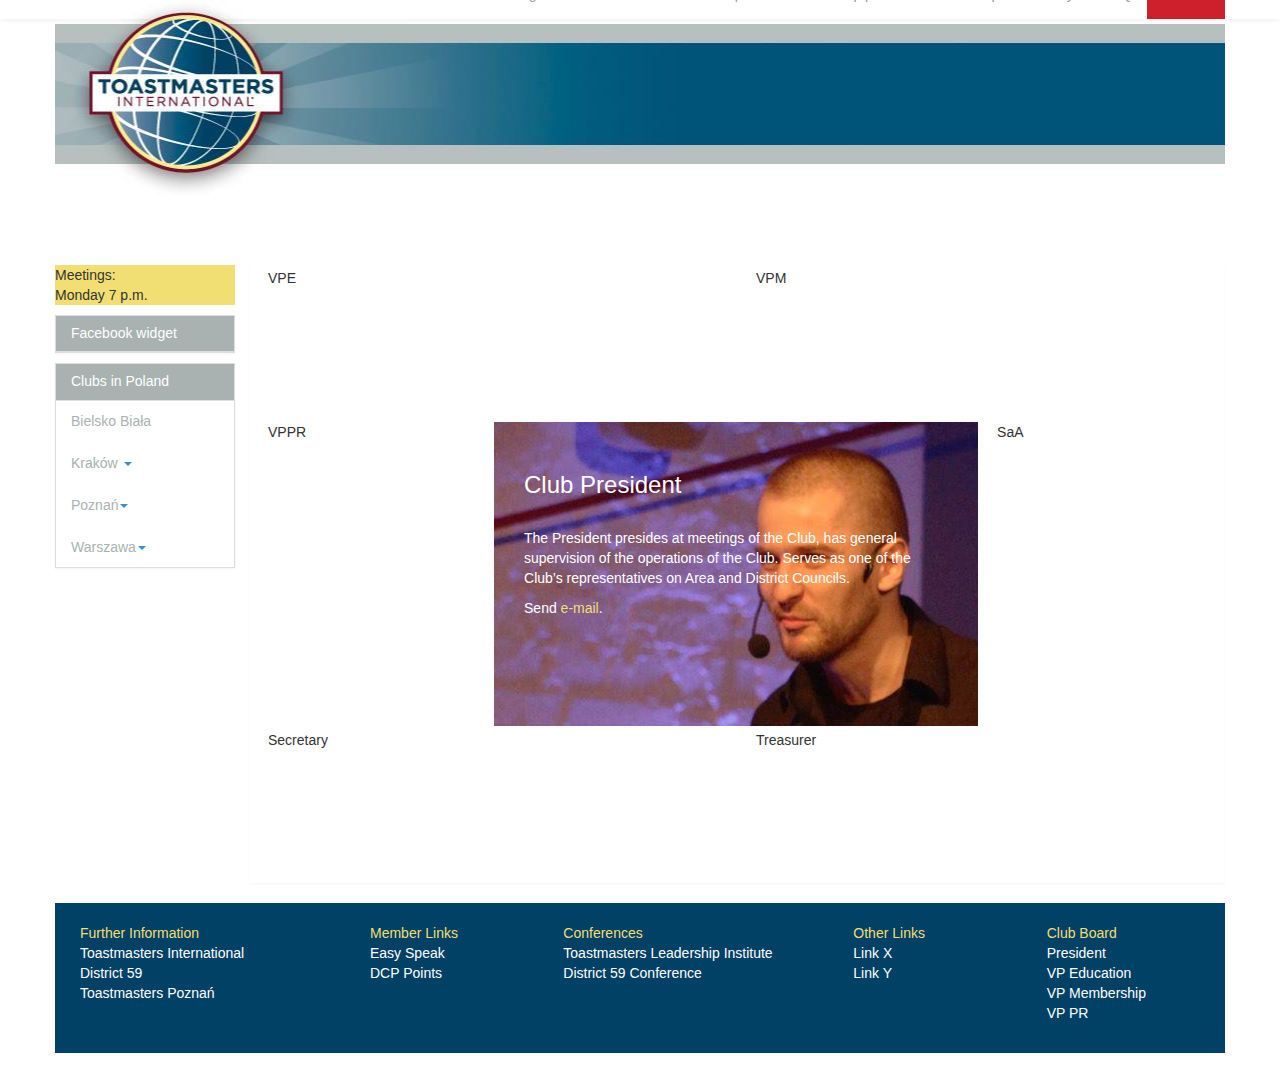
==== contact.html @ 8f53459c "initial" ====
<!DOCTYPE html>
<!--[if lt IE 7]>      <html class="no-js lt-ie9 lt-ie8 lt-ie7"> <![endif]-->
<!--[if IE 7]>         <html class="no-js lt-ie9 lt-ie8"> <![endif]-->
<!--[if IE 8]>         <html class="no-js lt-ie9"> <![endif]-->
<!--[if gt IE 8]><!--> <html class="no-js"> <!--<![endif]-->
    <head>
        <meta charset="utf-8">
        <meta http-equiv="X-UA-Compatible" content="IE=edge,chrome=1">
        <title></title>
        <meta name="description" content="">
        <meta name="viewport" content="width=device-width">
        <link rel="stylesheet" href="css/bootstrap.min.css">
        <link rel="stylesheet" href="css/bootstrap-theme.min.css">
        <link rel="stylesheet" href="css/mediaelementplayer.css" />
        <link rel="stylesheet" href="css/main.css">
  
        <script src="js/vendor/modernizr-2.6.2-respond-1.1.0.min.js"></script>
        <script src="js/header.js"></script>
    </head>

    <body>

      <div class="container header">
        <div class="outer">
          <div class="navbar navbar-inverse navbar-fixed-top">
            <div class="container">
              <div class="navbar-collapse collapse">
                <ul class="nav navbar-nav pull-right">
                  <li><a href="index.html">Home</a></li>
                  <li><a href="meetings.html">Meetings & Events</a></li>
                  <li><a href="communication.html">Communication path</a></li>
                  <li><a href="leadership.html">Leadership path</a></li>
                  <li><a href="membership.html">Membership</a></li>
                  <li><a href="#">Gallery</a></li>
                  <li><a href="faq.html">FAQ</a></li>
                  <li class="contact"><a href="contact.html">Contact</a></li>
                </ul>
              </div>
            </div>
          </div>
        </div>
      </div>



      <div class="container banner"><a href="index.html">
       </a>
      </div>
   
    <!-- Main jumbotron for a primary marketing message or call to action -->


    <div class="container main-container">
      <div class="row">
        <div class="col-md-2 sidebar">
          <div id="counter"> Meetings:</br> Monday 7 p.m. </div>
          <div class="panel panel-default">
            <div class="panel-heading">
              <h3 class="panel-title">Facebook widget</h3>
            </div>
          </div>
          <div class="panel panel-default">
            <div class="panel-heading">
              <h3 class="panel-title">Clubs in Poland</h3>
            </div>

            <ul class="nav nav-pills nav-stacked">
              <li class="dropdown"><a class="dropdown-toggle" data-toggle="dropdown" href="#">Bielsko Biała</a>
                  <ul class="dropdown-menu dropdown-menu-right pull-right">
                  <li role="presentation"><a role="menuitem" tabindex="-1" href="#">Toastmasters na Szczycie</a></li>
                </ul>
              </li>
              <li class="dropdown"><a class="dropdown-toggle" data-toggle="dropdown" href="#">Kraków <span class="caret"></span></a>
                  <ul class="dropdown-menu dropdown-menu-left">
                  <li role="presentation"><a role="menuitem" tabindex="-1" href="#">AGH Toastmasters</a></li>
                  <li role="presentation"><a role="menuitem" tabindex="-1" href="#">PKP Toastmasters</a></li>
                  <li role="presentation"><a role="menuitem" tabindex="-1" href="#">Kraków Public Speaking Club</a></li>
                </ul>
              </li>
              <li class="dropdown"><a class="dropdown-toggle" data-toggle="dropdown" href="#">Poznań<span class="caret"></span></a>
                <ul class="dropdown-menu dropdown-menu-left">
                  <li role="presentation"><a role="menuitem" tabindex="-1" href="http://toastmasters.poznan.pl">Toastmasters Poznań</a></li>
                  <li role="presentation"><a role="menuitem" tabindex="-1" href="#">Verbal Victory</a></li>
                </ul>
              </li>
              <li class="dropdown"><a class="dropdown-toggle" data-toggle="dropdown" href="#">Warszawa<span class="caret"></span></a>
                <ul class="dropdown-menu dropdown-menu-left">
                  <li role="presentation"><a role="menuitem" tabindex="-1" href="#">Toastmasters Polska SA</a></li>
                  <li role="presentation"><a role="menuitem" tabindex="-1" href="#">Speaking Elephants</a></li>
                  <li role="presentation"><a role="menuitem" tabindex="-1" href="#">Toastmasters Leaders</a></li>
                </ul>
                </ul>
              </li>

            </ul>

   
          </div>
        </div>


        <div class="col-md-10 main-content panel">
          <div class="row">
            <div class="col-md-6 element">
              <p>VPE</p>
            </div>
            <div class="col-md-6 element">
              <p>VPM</p>
            </div>
          </div>
          <div class="row">
            <div class="col-md-3 element central-div">
              <p>VPPR</p>
            </div>
            <div class="col-md-6 element red central-div" id="pres">
              <h3 class="page-title">Club President</h3>
              <p>The President presides at meetings of the Club, has general supervision of the operations of the Club. Serves as one of the Club’s representatives on Area and District Councils.</p>
              <p>Send <a href="mailto:president@toastmasters-poznan.org">e-mail</a>.</p>
            </div>
            <div class="col-md-3 element side-div central-div">
              <p>SaA</p>
            </div>
          </div>
          <div class="row">
            <div class="col-md-6 element">
              <p>Secretary</p>
            </div>
            <div class="col-md-6 element">
              <p>Treasurer</p>
            </div>
          </div>

         </div>
      </div>

      <footer>
        <div class="row">
          <div class="col-md-3">
            <ul class="no-dot">Further Information
              <li><a href="http://www.toastmasters.org">Toastmasters International</a></li>
              <li><a href="http://www.toastmasters.org">District 59</a></li>
              <li><a href="http://www.bit.ly/vveasyspeak">Toastmasters Poznań</a></li>
            </ul>
          </div>
          <div class="col-md-2">
            <ul class="no-dot">Member Links
              <li><a href="http://www.toastmasters.org">Easy Speak</a></li>
              <li><a href="http://www.toastmasters.org">DCP Points</a></li>
            </ul>
          </div>
          <div class="col-md-3">
            <ul class="no-dot">Conferences
              <li><a href="mailto:president@toastmasters-poznan.org">Toastmasters Leadership Institute</a></li>
              <li><a href="http://www.toastmasters.org">District 59 Conference</a></li>
            </ul>
          </div>
          <div class="col-md-2">
            <ul class="no-dot">Other Links
              <li><a href="mailto:president@toastmasters-poznan.org">Link X</a></li>
              <li><a href="http://www.toastmasters.org">Link Y</a></li>
            </ul>
          </div>
          <div class="col-md-2">
            <ul class="no-dot">Club Board
              <li><a href="mailto:president@toastmasters-poznan.org">President</a></li>
              <li><a href="mailto:education@toastmasters-poznan.org">VP Education</a></li>
              <li><a href="mailto:membership@toastmasters-poznan.org">VP Membership</a></li>
              <li><a href="mailto:pr@toastmasters-poznan.org">VP PR</a></li>
            </ul>
          </div>
        </div>
      </footer>
    </div> <!-- /container -->        

        <script src="http://ajax.googleapis.com/ajax/libs/jquery/1.10.1/jquery.min.js"></script>

        <script src="js/vendor/bootstrap.min.js"></script>

        <script src="js/main.js"></script>

        <script src="js/mediaelement-and-player.min.js"></script>
        
    </body>
</html>
---- css/mediaelementplayer.css ----
.mejs-container {
	position: relative;
	background: #000;
	font-family: Helvetica, Arial;
	text-align: left;
	vertical-align: top;
	text-indent: 0;
}

.me-plugin {
	position: absolute;
}

.mejs-embed, .mejs-embed body {
	width: 100%;
	height: 100%;
	margin: 0;
	padding: 0;
	background: #000;
	overflow: hidden;
}

.mejs-fullscreen {
	/* set it to not show scroll bars so 100% will work */
	overflow: hidden !important;
}

.mejs-container-fullscreen {
	position: fixed;
	left: 0;
	top: 0;
	right: 0;
	bottom: 0;
	overflow: hidden;
	z-index: 1000;
}
.mejs-container-fullscreen .mejs-mediaelement,
.mejs-container-fullscreen video {
	width: 100%;
	height: 100%;
}

.mejs-clear {
	clear: both;
}

/* Start: LAYERS */
.mejs-background {
	position: absolute;
	top: 0;
	left: 0;
}

.mejs-mediaelement {
	position: absolute;
	top: 0;
	left: 0;
	width: 100%;
	height: 100%;
}

.mejs-poster {
	position: absolute;
	top: 0;
	left: 0;
	background-size: contain ;
	background-position: 50% 50% ;
	background-repeat: no-repeat ;
}
:root .mejs-poster img {
	display: none ;
}

.mejs-poster img {
	border: 0;
	padding: 0;
	border: 0;
}

.mejs-overlay {
	position: absolute;
	top: 0;
	left: 0;
}

.mejs-overlay-play {
	cursor: pointer;
}

.mejs-overlay-button {
	position: absolute;
	top: 50%;
	left: 50%;
	width: 100px;
	height: 100px;
	margin: -50px 0 0 -50px;
	background: url(bigplay.svg) no-repeat;
}

.no-svg .mejs-overlay-button { 
	background-image: url(bigplay.png);
}

.mejs-overlay:hover .mejs-overlay-button {
	background-position: 0 -100px ;
}

.mejs-overlay-loading {
	position: absolute;
	top: 50%;
	left: 50%;
	width: 80px;
	height: 80px;
	margin: -40px 0 0 -40px;
	background: #333;
	background: url(background.png);
	background: rgba(0, 0, 0, 0.9);
	background: -webkit-gradient(linear, 0% 0%, 0% 100%, from(rgba(50,50,50,0.9)), to(rgba(0,0,0,0.9)));
	background: -webkit-linear-gradient(top, rgba(50,50,50,0.9), rgba(0,0,0,0.9));
	background: -moz-linear-gradient(top, rgba(50,50,50,0.9), rgba(0,0,0,0.9));
	background: -o-linear-gradient(top, rgba(50,50,50,0.9), rgba(0,0,0,0.9));
	background: -ms-linear-gradient(top, rgba(50,50,50,0.9), rgba(0,0,0,0.9));
	background: linear-gradient(rgba(50,50,50,0.9), rgba(0,0,0,0.9));
}

.mejs-overlay-loading span {
	display: block;
	width: 80px;
	height: 80px;
	background: transparent url(loading.gif) 50% 50% no-repeat;
}

/* End: LAYERS */

/* Start: CONTROL BAR */
.mejs-container .mejs-controls {
	position: absolute;
	list-style-type: none;
	margin: 0;
	padding: 0;
	bottom: 0;
	left: 0;
	background: url(background.png);
	background: rgba(0, 0, 0, 0.7);
	background: -webkit-gradient(linear, 0% 0%, 0% 100%, from(rgba(50,50,50,0.7)), to(rgba(0,0,0,0.7)));
	background: -webkit-linear-gradient(top, rgba(50,50,50,0.7), rgba(0,0,0,0.7)); 
	background: -moz-linear-gradient(top, rgba(50,50,50,0.7), rgba(0,0,0,0.7));
	background: -o-linear-gradient(top, rgba(50,50,50,0.7), rgba(0,0,0,0.7)); 
	background: -ms-linear-gradient(top, rgba(50,50,50,0.7), rgba(0,0,0,0.7)); 	
	background: linear-gradient(rgba(50,50,50,0.7), rgba(0,0,0,0.7)); 	
	height: 30px;
	width: 100%;
}
.mejs-container .mejs-controls  div {
	list-style-type: none;
	background-image: none;
	display: block;
	float: left;
	margin: 0;
	padding: 0;
	width: 26px;
	height: 26px;
	font-size: 11px;
	line-height: 11px;
	font-family: Helvetica, Arial;
	border: 0;
}

.mejs-controls .mejs-button button {
	cursor: pointer;
	display: block;
	font-size: 0;
	line-height: 0;
	text-decoration: none;
	margin: 7px 5px;
	padding: 0;
	position: absolute;
	height: 16px;
	width: 16px;
	border: 0;
	background: transparent url(controls.svg) no-repeat;
}

.no-svg .mejs-controls .mejs-button button { 
	background-image: url(controls.png);
}

/* :focus for accessibility */
.mejs-controls .mejs-button button:focus {
	outline: solid 1px yellow;
}

/* End: CONTROL BAR */

/* Start: Time (Current / Duration) */
.mejs-container .mejs-controls .mejs-time {
	color: #fff;
	display: block;
	height: 17px;
	width: auto;
	padding: 8px 3px 0 3px ;
	overflow: hidden;
	text-align: center;
	-moz-box-sizing: content-box;
	-webkit-box-sizing: content-box;
	box-sizing: content-box;
}

.mejs-container .mejs-controls .mejs-time span {
	color: #fff;
	font-size: 11px;
	line-height: 12px;
	display: block;
	float: left;
	margin: 1px 2px 0 0;
	width: auto;
}
/* End: Time (Current / Duration) */

/* Start: Play/Pause/Stop */
.mejs-controls .mejs-play button {
	background-position: 0 0;
}

.mejs-controls .mejs-pause button {
	background-position: 0 -16px;
}

.mejs-controls .mejs-stop button {
	background-position: -112px 0;
}
/* Start: Play/Pause/Stop */

/* Start: Progress Bar */
.mejs-controls div.mejs-time-rail {
	direction: ltr;
	width: 200px;
	padding-top: 5px;
}

.mejs-controls .mejs-time-rail span {
	display: block;
	position: absolute;
	width: 180px;
	height: 10px;
	-webkit-border-radius: 2px;
	-moz-border-radius: 2px;
	border-radius: 2px;
	cursor: pointer;
}

.mejs-controls .mejs-time-rail .mejs-time-total {
	margin: 5px;
	background: #333;
	background: rgba(50,50,50,0.8);
	background: -webkit-gradient(linear, 0% 0%, 0% 100%, from(rgba(30,30,30,0.8)), to(rgba(60,60,60,0.8)));
	background: -webkit-linear-gradient(top, rgba(30,30,30,0.8), rgba(60,60,60,0.8)); 
	background: -moz-linear-gradient(top, rgba(30,30,30,0.8), rgba(60,60,60,0.8));
	background: -o-linear-gradient(top, rgba(30,30,30,0.8), rgba(60,60,60,0.8));
	background: -ms-linear-gradient(top, rgba(30,30,30,0.8), rgba(60,60,60,0.8));
	background: linear-gradient(rgba(30,30,30,0.8), rgba(60,60,60,0.8));
}

.mejs-controls .mejs-time-rail .mejs-time-buffering {
	width: 100%;
	background-image: -o-linear-gradient(-45deg, rgba(255, 255, 255, 0.15) 25%, transparent 25%, transparent 50%, rgba(255, 255, 255, 0.15) 50%, rgba(255, 255, 255, 0.15) 75%, transparent 75%, transparent);
	background-image: -webkit-gradient(linear, 0 100%, 100% 0, color-stop(0.25, rgba(255, 255, 255, 0.15)), color-stop(0.25, transparent), color-stop(0.5, transparent), color-stop(0.5, rgba(255, 255, 255, 0.15)), color-stop(0.75, rgba(255, 255, 255, 0.15)), color-stop(0.75, transparent), to(transparent));
	background-image: -webkit-linear-gradient(-45deg, rgba(255, 255, 255, 0.15) 25%, transparent 25%, transparent 50%, rgba(255, 255, 255, 0.15) 50%, rgba(255, 255, 255, 0.15) 75%, transparent 75%, transparent);
	background-image: -moz-linear-gradient(-45deg, rgba(255, 255, 255, 0.15) 25%, transparent 25%, transparent 50%, rgba(255, 255, 255, 0.15) 50%, rgba(255, 255, 255, 0.15) 75%, transparent 75%, transparent);
	background-image: -ms-linear-gradient(-45deg, rgba(255, 255, 255, 0.15) 25%, transparent 25%, transparent 50%, rgba(255, 255, 255, 0.15) 50%, rgba(255, 255, 255, 0.15) 75%, transparent 75%, transparent);
	background-image: linear-gradient(-45deg, rgba(255, 255, 255, 0.15) 25%, transparent 25%, transparent 50%, rgba(255, 255, 255, 0.15) 50%, rgba(255, 255, 255, 0.15) 75%, transparent 75%, transparent);
	-webkit-background-size: 15px 15px;
	-moz-background-size: 15px 15px;
	-o-background-size: 15px 15px;
	background-size: 15px 15px;
	-webkit-animation: buffering-stripes 2s linear infinite;
	-moz-animation: buffering-stripes 2s linear infinite;
	-ms-animation: buffering-stripes 2s linear infinite;
	-o-animation: buffering-stripes 2s linear infinite;
	animation: buffering-stripes 2s linear infinite;
}

@-webkit-keyframes buffering-stripes { from {background-position: 0 0;} to {background-position: 30px 0;} }
@-moz-keyframes buffering-stripes { from {background-position: 0 0;} to {background-position: 30px 0;} }
@-ms-keyframes buffering-stripes { from {background-position: 0 0;} to {background-position: 30px 0;} }
@-o-keyframes buffering-stripes { from {background-position: 0 0;} to {background-position: 30px 0;} }
@keyframes buffering-stripes { from {background-position: 0 0;} to {background-position: 30px 0;} }

.mejs-controls .mejs-time-rail .mejs-time-loaded {
	background: #3caac8;
	background: rgba(60,170,200,0.8);
	background: -webkit-gradient(linear, 0% 0%, 0% 100%, from(rgba(44,124,145,0.8)), to(rgba(78,183,212,0.8))); 
	background: -webkit-linear-gradient(top, rgba(44,124,145,0.8), rgba(78,183,212,0.8));
	background: -moz-linear-gradient(top, rgba(44,124,145,0.8), rgba(78,183,212,0.8));
	background: -o-linear-gradient(top, rgba(44,124,145,0.8), rgba(78,183,212,0.8));
	background: -ms-linear-gradient(top, rgba(44,124,145,0.8), rgba(78,183,212,0.8));
	background: linear-gradient(rgba(44,124,145,0.8), rgba(78,183,212,0.8));
	width: 0;
}

.mejs-controls .mejs-time-rail .mejs-time-current {
	background: #fff;
	background: rgba(255,255,255,0.8);
	background: -webkit-gradient(linear, 0% 0%, 0% 100%, from(rgba(255,255,255,0.9)), to(rgba(200,200,200,0.8)));
	background: -webkit-linear-gradient(top, rgba(255,255,255,0.9), rgba(200,200,200,0.8));
	background: -moz-linear-gradient(top, rgba(255,255,255,0.9), rgba(200,200,200,0.8)); 
	background: -o-linear-gradient(top, rgba(255,255,255,0.9), rgba(200,200,200,0.8));
	background: -ms-linear-gradient(top, rgba(255,255,255,0.9), rgba(200,200,200,0.8));
	background: linear-gradient(rgba(255,255,255,0.9), rgba(200,200,200,0.8));
	width: 0;
}

.mejs-controls .mejs-time-rail .mejs-time-handle {
	display: none;
	position: absolute;
	margin: 0;
	width: 10px;
	background: #fff;
	-webkit-border-radius: 5px;
	-moz-border-radius: 5px;
	border-radius: 5px;
	cursor: pointer;
	border: solid 2px #333;
	top: -2px;
	text-align: center;
}

.mejs-controls .mejs-time-rail .mejs-time-float {
	position: absolute;
	display: none;
	background: #eee;
	width: 36px;
	height: 17px;
	border: solid 1px #333;
	top: -26px;
	margin-left: -18px;
	text-align: center;
	color: #111;
}

.mejs-controls .mejs-time-rail .mejs-time-float-current {
	margin: 2px;
	width: 30px;
	display: block;
	text-align: center;
	left: 0;
}

.mejs-controls .mejs-time-rail .mejs-time-float-corner {
	position: absolute;
	display: block;
	width: 0;
	height: 0;
	line-height: 0;
	border: solid 5px #eee;
	border-color: #eee transparent transparent transparent;
	-webkit-border-radius: 0;
	-moz-border-radius: 0;
	border-radius: 0;
	top: 15px;
	left: 13px;
}

.mejs-long-video .mejs-controls .mejs-time-rail .mejs-time-float {
	width: 48px;
}

.mejs-long-video .mejs-controls .mejs-time-rail .mejs-time-float-current {
	width: 44px;
}

.mejs-long-video .mejs-controls .mejs-time-rail .mejs-time-float-corner {
	left: 18px;
}

/*
.mejs-controls .mejs-time-rail:hover .mejs-time-handle {
	visibility:visible;
}
*/
/* End: Progress Bar */

/* Start: Fullscreen */
.mejs-controls .mejs-fullscreen-button button {
	background-position: -32px 0;
}

.mejs-controls .mejs-unfullscreen button {
	background-position: -32px -16px;
}
/* End: Fullscreen */


/* Start: Mute/Volume */
.mejs-controls .mejs-volume-button {
}

.mejs-controls .mejs-mute button {
	background-position: -16px -16px;
}

.mejs-controls .mejs-unmute button {
	background-position: -16px 0;
}

.mejs-controls .mejs-volume-button {
	position: relative;
}

.mejs-controls .mejs-volume-button .mejs-volume-slider {
	display: none;
	height: 115px;
	width: 25px;
	background: url(background.png);
	background: rgba(50, 50, 50, 0.7);
	-webkit-border-radius: 0;
	-moz-border-radius: 0;
	border-radius: 0;
	top: -115px;
	left: 0;
	z-index: 1;
	position: absolute;
	margin: 0;
}

.mejs-controls .mejs-volume-button:hover {
	-webkit-border-radius: 0 0 4px 4px;
	-moz-border-radius: 0 0 4px 4px;
	border-radius: 0 0 4px 4px;
}

/*
.mejs-controls .mejs-volume-button:hover .mejs-volume-slider {
	display: block;
}
*/

.mejs-controls .mejs-volume-button .mejs-volume-slider .mejs-volume-total {
	position: absolute;
	left: 11px;
	top: 8px;
	width: 2px;
	height: 100px;
	background: #ddd;
	background: rgba(255, 255, 255, 0.5);
	margin: 0;
}

.mejs-controls .mejs-volume-button .mejs-volume-slider .mejs-volume-current {
	position: absolute;
	left: 11px;
	top: 8px;
	width: 2px;
	height: 100px;
	background: #ddd;
	background: rgba(255, 255, 255, 0.9);
	margin: 0;
}

.mejs-controls .mejs-volume-button .mejs-volume-slider .mejs-volume-handle {
	position: absolute;
	left: 4px;
	top: -3px;
	width: 16px;
	height: 6px;
	background: #ddd;
	background: rgba(255, 255, 255, 0.9);
	cursor: N-resize;
	-webkit-border-radius: 1px;
	-moz-border-radius: 1px;
	border-radius: 1px;
	margin: 0;
}

/* horizontal version */
.mejs-controls div.mejs-horizontal-volume-slider {
	height: 26px;
	width: 60px;
	position: relative;
}

.mejs-controls .mejs-horizontal-volume-slider .mejs-horizontal-volume-total {
	position: absolute;
	left: 0;
	top: 11px;
	width: 50px;
	height: 8px;
	margin: 0;
	padding: 0;
	font-size: 1px;
	-webkit-border-radius: 2px;
	-moz-border-radius: 2px;
	border-radius: 2px;	
	background: #333;
	background: rgba(50,50,50,0.8);
	background: -webkit-gradient(linear, 0% 0%, 0% 100%, from(rgba(30,30,30,0.8)), to(rgba(60,60,60,0.8)));
	background: -webkit-linear-gradient(top, rgba(30,30,30,0.8), rgba(60,60,60,0.8)); 
	background: -moz-linear-gradient(top, rgba(30,30,30,0.8), rgba(60,60,60,0.8));
	background: -o-linear-gradient(top, rgba(30,30,30,0.8), rgba(60,60,60,0.8));
	background: -ms-linear-gradient(top, rgba(30,30,30,0.8), rgba(60,60,60,0.8));
	background: linear-gradient(rgba(30,30,30,0.8), rgba(60,60,60,0.8));
}

.mejs-controls .mejs-horizontal-volume-slider .mejs-horizontal-volume-current {
	position: absolute;
	left: 0;
	top: 11px;
	width: 50px;
	height: 8px;
	margin: 0;
	padding: 0;
	font-size: 1px;
	-webkit-border-radius: 2px;
	-moz-border-radius: 2px;
	border-radius: 2px;
	background: #fff;
	background: rgba(255,255,255,0.8);
	background: -webkit-gradient(linear, 0% 0%, 0% 100%, from(rgba(255,255,255,0.9)), to(rgba(200,200,200,0.8)));
	background: -webkit-linear-gradient(top, rgba(255,255,255,0.9), rgba(200,200,200,0.8));
	background: -moz-linear-gradient(top, rgba(255,255,255,0.9), rgba(200,200,200,0.8)); 
	background: -o-linear-gradient(top, rgba(255,255,255,0.9), rgba(200,200,200,0.8));
	background: -ms-linear-gradient(top, rgba(255,255,255,0.9), rgba(200,200,200,0.8));
	background: linear-gradient(rgba(255,255,255,0.9), rgba(200,200,200,0.8));
}

.mejs-controls .mejs-horizontal-volume-slider .mejs-horizontal-volume-handle {
	display: none;
}

/* End: Mute/Volume */

/* Start: Track (Captions and Chapters) */
.mejs-controls .mejs-captions-button {
	position: relative;
}

.mejs-controls .mejs-captions-button button {
	background-position: -48px 0;
}
.mejs-controls .mejs-captions-button .mejs-captions-selector {
	visibility: hidden;
	position: absolute;
	bottom: 26px;
	right: -10px;
	width: 130px;
	height: 100px;
	background: url(background.png);
	background: rgba(50,50,50,0.7);
	border: solid 1px transparent;
	padding: 10px;
	overflow: hidden;
	-webkit-border-radius: 0;
	-moz-border-radius: 0;
	border-radius: 0;
}

/*
.mejs-controls .mejs-captions-button:hover  .mejs-captions-selector {
	visibility: visible;
}
*/

.mejs-controls .mejs-captions-button .mejs-captions-selector ul {
	margin: 0;
	padding: 0;
	display: block;
	list-style-type: none !important;
	overflow: hidden;
}

.mejs-controls .mejs-captions-button .mejs-captions-selector ul li {
	margin: 0 0 6px 0;
	padding: 0;
	list-style-type: none !important;
	display: block;
	color: #fff;
	overflow: hidden;
}

.mejs-controls .mejs-captions-button .mejs-captions-selector ul li input {
	clear: both;
	float: left;
	margin: 3px 3px 0 5px;
}

.mejs-controls .mejs-captions-button .mejs-captions-selector ul li label {
	width: 100px;
	float: left;
	padding: 4px 0 0 0;
	line-height: 15px;
	font-family: helvetica, arial;
	font-size: 10px;
}

.mejs-controls .mejs-captions-button .mejs-captions-translations {
	font-size: 10px;
	margin: 0 0 5px 0;
}

.mejs-chapters {
	position: absolute;
	top: 0;
	left: 0;
	-xborder-right: solid 1px #fff;
	width: 10000px;
	z-index: 1;
}

.mejs-chapters .mejs-chapter {
	position: absolute;
	float: left;
	background: #222;
	background: rgba(0, 0, 0, 0.7);
	background: -webkit-gradient(linear, 0% 0%, 0% 100%, from(rgba(50,50,50,0.7)), to(rgba(0,0,0,0.7)));
	background: -webkit-linear-gradient(top, rgba(50,50,50,0.7), rgba(0,0,0,0.7));
	background: -moz-linear-gradient(top, rgba(50,50,50,0.7), rgba(0,0,0,0.7));
	background: -o-linear-gradient(top, rgba(50,50,50,0.7), rgba(0,0,0,0.7));
	background: -ms-linear-gradient(top, rgba(50,50,50,0.7), rgba(0,0,0,0.7));
	background: linear-gradient(rgba(50,50,50,0.7), rgba(0,0,0,0.7)); 
	filter: progid:DXImageTransform.Microsoft.Gradient(GradientType=0, startColorstr=#323232,endColorstr=#000000);		
	overflow: hidden;
	border: 0;
}

.mejs-chapters .mejs-chapter .mejs-chapter-block {
	font-size: 11px;
	color: #fff;
	padding: 5px;
	display: block;
	border-right: solid 1px #333;
	border-bottom: solid 1px #333;
	cursor: pointer;
}

.mejs-chapters .mejs-chapter .mejs-chapter-block-last {
	border-right: none;
}

.mejs-chapters .mejs-chapter .mejs-chapter-block:hover {
	background: #666;
	background: rgba(102,102,102, 0.7);
	background: -webkit-gradient(linear, 0% 0%, 0% 100%, from(rgba(102,102,102,0.7)), to(rgba(50,50,50,0.6)));
	background: -webkit-linear-gradient(top, rgba(102,102,102,0.7), rgba(50,50,50,0.6));
	background: -moz-linear-gradient(top, rgba(102,102,102,0.7), rgba(50,50,50,0.6));
	background: -o-linear-gradient(top, rgba(102,102,102,0.7), rgba(50,50,50,0.6));
	background: -ms-linear-gradient(top, rgba(102,102,102,0.7), rgba(50,50,50,0.6));
	background: linear-gradient(rgba(102,102,102,0.7), rgba(50,50,50,0.6));
	filter: progid:DXImageTransform.Microsoft.Gradient(GradientType=0, startColorstr=#666666,endColorstr=#323232);		
}

.mejs-chapters .mejs-chapter .mejs-chapter-block .ch-title {
	font-size: 12px;
	font-weight: bold;
	display: block;
	white-space: nowrap;
	text-overflow: ellipsis;
	margin: 0 0 3px 0;
	line-height: 12px;
}

.mejs-chapters .mejs-chapter .mejs-chapter-block .ch-timespan {
	font-size: 12px;
	line-height: 12px;
	margin: 3px 0 4px 0;
	display: block;
	white-space: nowrap;
	text-overflow: ellipsis;
}

.mejs-captions-layer {
	position: absolute;
	bottom: 0;
	left: 0;
	text-align:center;
	line-height: 22px;
	font-size: 12px;
	color: #fff;
}

.mejs-captions-layer  a {
	color: #fff;
	text-decoration: underline;
}

.mejs-captions-layer[lang=ar] {
	font-size: 20px;
	font-weight: normal;
}

.mejs-captions-position {
	position: absolute;
	width: 100%;
	bottom: 15px;
	left: 0;
}

.mejs-captions-position-hover {
	bottom: 45px;
}

.mejs-captions-text {
	padding: 3px 5px;
	background: url(background.png);
	background: rgba(20, 20, 20, 0.8);

}
/* End: Track (Captions and Chapters) */

/* Start: Error */
.me-cannotplay {
}

.me-cannotplay a {
	color: #fff;
	font-weight: bold;
}

.me-cannotplay span {
	padding: 15px;
	display: block;
}
/* End: Error */


/* Start: Loop */
.mejs-controls .mejs-loop-off button {
	background-position: -64px -16px;
}

.mejs-controls .mejs-loop-on button {
	background-position: -64px 0;
}

/* End: Loop */

/* Start: backlight */
.mejs-controls .mejs-backlight-off button {
	background-position: -80px -16px;
}

.mejs-controls .mejs-backlight-on button {
	background-position: -80px 0;
}
/* End: backlight */

/* Start: Picture Controls */
.mejs-controls .mejs-picturecontrols-button {
	background-position: -96px 0;
}
/* End: Picture Controls */


/* context menu */
.mejs-contextmenu {
	position: absolute;
	width: 150px;
	padding: 10px;
	border-radius: 4px;
	top: 0;
	left: 0;
	background: #fff;
	border: solid 1px #999;
	z-index: 1001; /* make sure it shows on fullscreen */
}
.mejs-contextmenu .mejs-contextmenu-separator {
	height: 1px;
	font-size: 0;
	margin: 5px 6px;
	background: #333;	
}

.mejs-contextmenu .mejs-contextmenu-item {
	font-family: Helvetica, Arial;
	font-size: 12px;
	padding: 4px 6px;
	cursor: pointer;
	color: #333;	
}
.mejs-contextmenu .mejs-contextmenu-item:hover {
	background: #2C7C91;
	color: #fff;
}

/* Start: Source Chooser */
.mejs-controls .mejs-sourcechooser-button {
	position: relative;
}

.mejs-controls .mejs-sourcechooser-button button {
	background-position: -128px 0;
}

.mejs-controls .mejs-sourcechooser-button .mejs-sourcechooser-selector {
	visibility: hidden;
	position: absolute;
	bottom: 26px;
	right: -10px;
	width: 130px;
	height: 100px;
	background: url(background.png);
	background: rgba(50,50,50,0.7);
	border: solid 1px transparent;
	padding: 10px;
	overflow: hidden;
	-webkit-border-radius: 0;
	-moz-border-radius: 0;
	border-radius: 0;
}

.mejs-controls .mejs-sourcechooser-button .mejs-sourcechooser-selector ul {
	margin: 0;
	padding: 0;
	display: block;
	list-style-type: none !important;
	overflow: hidden;
}

.mejs-controls .mejs-sourcechooser-button .mejs-sourcechooser-selector ul li {
	margin: 0 0 6px 0;
	padding: 0;
	list-style-type: none !important;
	display: block;
	color: #fff;
	overflow: hidden;
}

.mejs-controls .mejs-sourcechooser-button .mejs-sourcechooser-selector ul li input {
	clear: both;
	float: left;
	margin: 3px 3px 0 5px;
}

.mejs-controls .mejs-sourcechooser-button .mejs-sourcechooser-selector ul li label {
	width: 100px;
	float: left;
	padding: 4px 0 0 0;
	line-height: 15px;
	font-family: helvetica, arial;
	font-size: 10px;
}
/* End: Source Chooser */

/* Start: Postroll */
.mejs-postroll-layer {
	position: absolute;
	bottom: 0;
	left: 0;
	width: 100%;
	height: 100%;
	background: url(background.png);
	background: rgba(50,50,50,0.7);
	z-index: 1000;
	overflow: hidden;
}
.mejs-postroll-layer-content {
	width: 100%;
	height: 100%;
}
.mejs-postroll-close {
	position: absolute;
	right: 0;
	top: 0;
	background: url(background.png);
	background: rgba(50,50,50,0.7);
	color: #fff;
	padding: 4px;
	z-index: 100;
	cursor: pointer;
}
/* End: Postroll */
---- css/main.css ----
/* ==========================================================================
   Author's custom styles
   ========================================================================== */

.navbar-inverse{
    background:none;
    border:none;
    color:#000;
}

.nav li:hover, .nav li.active:hover{
    background-color:#004165;
}


.navbar-inverse .navbar-nav > .active > a, .navbar-inverse .navbar-nav > .active > a:hover  {
    background-color: #004165;
}


.navbar-inverse .navbar-nav >li >a{
    text-shadow:none;
    background-color:#fff;
}


.navbar{
/*    top:164px;*/
margin-top:-31px;

}

.container .navbar-collapse{
    padding-left:0;
    padding-right:0;
}

.red, .element.red{
    background-color:#CD202C;
    color:#fff;
/*    box-size:padding-box;*/
    padding:30px;
}

.banner{
    background-image: url('../img/banner2.png');
    background-position-x: -495px;
    height:195px;
    top:0;
}

#counter{
    background-color:#f2df74;
    margin-bottom:10px;
}

body{
    padding-top:0px;
    margin-bottom: 30px;
}

.main-container{
    margin-top:70px;
}

.main-content{
    padding-right:0;
/*    background-image: url('../img/rays2.png');
*/
}

#one{
    background-image: url('../img/rays2.png');
    background-position: 8% top;
}

#two{
    background-image: url('../img/rays2.png');
    background-position: 69% top;
}

#three{
    background-image: url('../img/rays2.png');
    background-position: 98% 3%;
}

#four{
    background-image: url('../img/rays2.png');
    background-position: 8% 33%;
}

#five{
    background-image: url('../img/rays2.png');
    background-position: 98% 164%;
}

#six{
    background-image: url('../img/rays2.png');
    background-position: 98% 196%;
}

#seven{
    background-image: url('../img/rays2.png');
    background-position: 5% -65%;
}

#eight{
    background-image: url('../img/rays2.png');
    background-position: 7% 224%;
}

#nine{
    background-image: url('../img/rays2.png');
    background-position: 36% 228%;
}

#ten{
    background-image: url('../img/rays2.png');
    background-position: 98% 96%;
}

.panel{
    border-radius:0;
    margin-bottom:10px;
}

.panel-title {
    margin-top: 0;
    margin-bottom: 0;
    font-size: 14px;
    color:#fff;
}

.panel-title>a:hover{
    color:#fff;
}

.panel-default > .panel-heading {
    background-image: none;
    background-repeat: repeat-x;
    background-color:#A9B2B1;
}

.panel-heading {
    border-bottom: 1px solid rgba(0, 0, 0, 0);
    border-top-left-radius: 0;
    border-top-right-radius: 0;
    position:relative;
}

.panel-group .panel {
    margin-bottom: 0;
    overflow: hidden;
    border-radius: 0; 
}

.meeting{
    -webkit-box-shadow: 0 1px 2px rgba(0,0,0,0.05);
    box-shadow: 0 1px 2px rgba(0,0,0,0.05);
    border: 1px solid transparent;
    border-color: #ddd;
}

.fb-widget{
    height:200px;
}

footer{
    background-color: #004165;
    color:#f2df74;
    padding:20px 20px;
    margin: 10px -15px 0 -15px
}

footer a, footer a:hover{
    color:#fff;
}

.no-dot{
    list-style-type: none;
    margin-left: -35px;
}

.sidebar{
    padding-left: 0;
} 

.dropdown-menu>li>a{
    color:#a9b2b1;
}                                                             

.dropdown-menu>li>a:hover{
    background-color:#ffe;
    background-image:none;
    color:#000;

  
}

.dropdown-menu{
    border-radius:0;
}

.dropdown-menu li{
      display:block;
}

.active:hover{
    background-color:#CD202C;
}

.nav-pills>li>a{
    border-radius: 0;
    color:#a9b2b1;
}

.nav-pills>li>a:hover{
    background-color: #ffe;
}

a{
    color: #f2df74;
}

a:hover{
    color: #f2df74;
    text-decoration: underline;
}

.page-title{
    padding-bottom:20px;
}

.element{
    height:150px;
    box-sizing:border-box;
    /*background-color: #A9B2B1;*/
    /*background-image: url('../img/rays2.png');*/
}

/*.element:hover{
    background-image: url('../img/white_20.png')
}*/




.navbar-inverse .navbar-nav .contact >a {
    background-color:#CD202C;
    color:#fff !important;
}

.navbar .container{
    padding-right:0;
}


.central-div{
    height:304px;
}

.side-div{
    display:block;
}

.div-wrapper{
    padding-left: 0;
    padding-right:0;
}


.modal-content{
    border-radius: 0;
    width:inherit;
}

.element.col-md-3{
    width:24%;
    margin:0.2%;
}

.element.col-md-6{
    width:49%;
    margin:0.2%;
}

.element.col-md-9{
    width: 73%;
    margin:0.2%;
}

.semi-hidden{
    opacity:0.2;
}

.move-top{
    top:0;
    position:fixed;
}

.margin-top-100{
    margin-top: 100px;
}

.margin-top-minus-195{
    top:-215px;
}

.margin-top-30{
    margin-top:-30px;
}

.element.margin-top-minus-152{
    margin-top:-152px;
}

#map{
    width:74%;
}

.modal-title{
    color:#000;
}
/*============================
FB widget styles
==============================*/
.fb{
    height:363px;
}

#pres{
    background-image:url('../img/michał_g.jpg');
    background-position: 36% 33%;
}
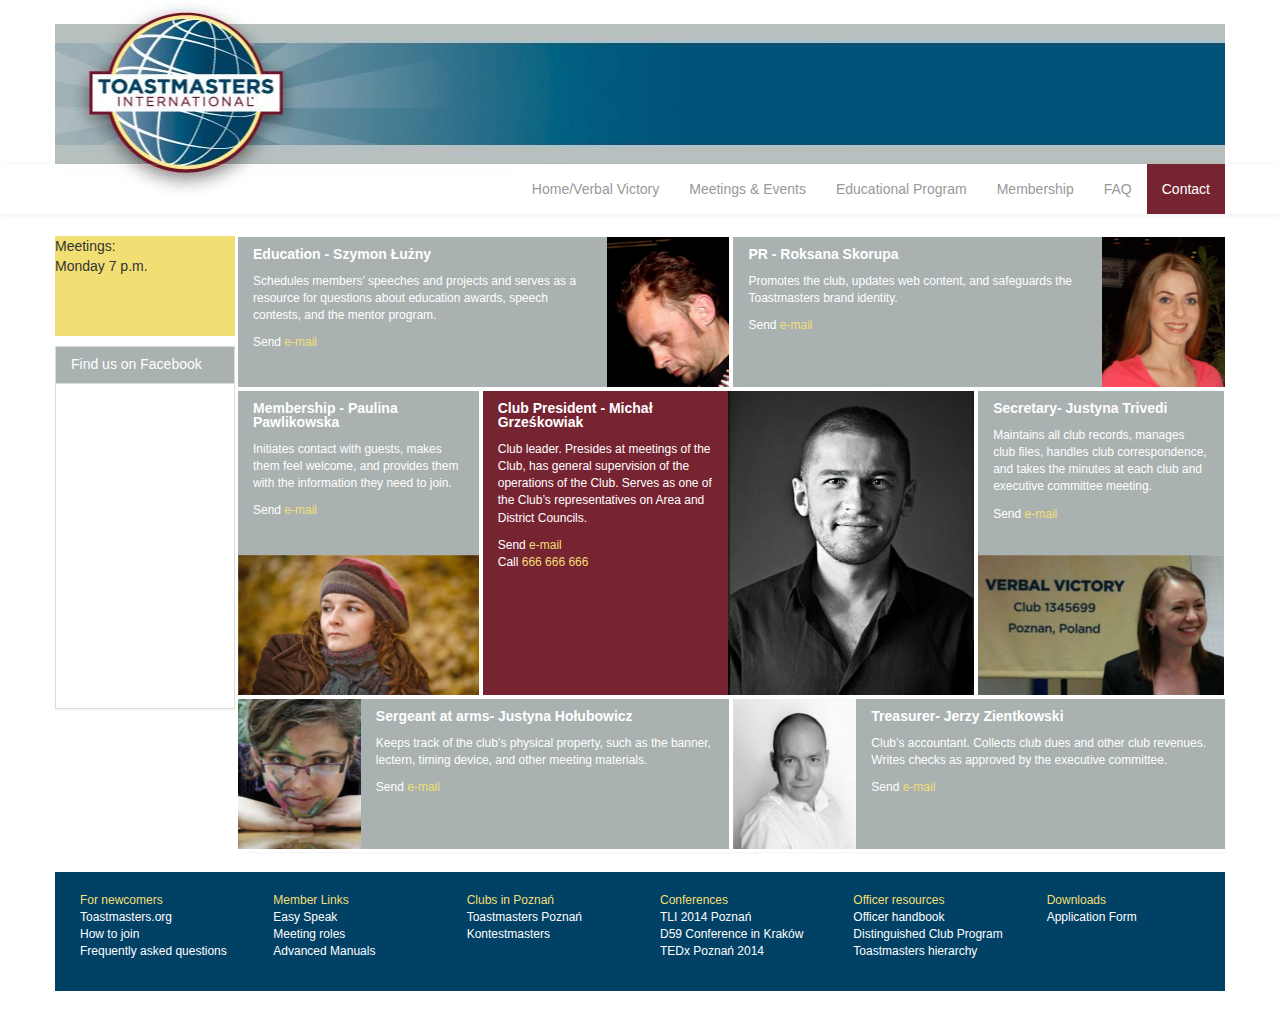
==== commit 2a0b036d: "before responsive" ====
--- a/contact.html
+++ b/contact.html
@@ -20,32 +20,20 @@
 
     <body>
 
-      <div class="container header">
-        <div class="outer">
-          <div class="navbar navbar-inverse navbar-fixed-top">
-            <div class="container">
-              <div class="navbar-collapse collapse">
-                <ul class="nav navbar-nav pull-right">
-                  <li><a href="index.html">Home</a></li>
-                  <li><a href="meetings.html">Meetings & Events</a></li>
-                  <li><a href="communication.html">Communication path</a></li>
-                  <li><a href="leadership.html">Leadership path</a></li>
-                  <li><a href="membership.html">Membership</a></li>
-                  <li><a href="#">Gallery</a></li>
-                  <li><a href="faq.html">FAQ</a></li>
-                  <li class="contact"><a href="contact.html">Contact</a></li>
-                </ul>
-              </div>
-            </div>
+        <div class="container banner"><a href="index.html"></a></div>
+
+        <div class="navbar navbar-inverse">
+          <div class="container">
+              <ul class="nav navbar-nav pull-right">
+                <li><a href="index.html">Home/Verbal Victory</a></li>
+                <li><a href="meetings.html">Meetings & Events</a></li>
+                <li><a href="education.html">Educational Program</a></li>
+                <li><a href="membership.html">Membership</a></li>
+                <li><a href="faq.html">FAQ</a></li>
+                <li class="contact"><a href="contact.html">Contact</a></li>
+              </ul>
           </div>
         </div>
-      </div>
-
-
-
-      <div class="container banner"><a href="index.html">
-       </a>
-      </div>
    
     <!-- Main jumbotron for a primary marketing message or call to action -->
 
@@ -54,79 +42,73 @@
       <div class="row">
         <div class="col-md-2 sidebar">
           <div id="counter"> Meetings:</br> Monday 7 p.m. </div>
-          <div class="panel panel-default">
+          <div class="panel panel-default fb">
             <div class="panel-heading">
-              <h3 class="panel-title">Facebook widget</h3>
+              <h3 class="panel-title">Find us on Facebook</h3>
             </div>
-          </div>
-          <div class="panel panel-default">
-            <div class="panel-heading">
-              <h3 class="panel-title">Clubs in Poland</h3>
-            </div>
-
-            <ul class="nav nav-pills nav-stacked">
-              <li class="dropdown"><a class="dropdown-toggle" data-toggle="dropdown" href="#">Bielsko Biała</a>
-                  <ul class="dropdown-menu dropdown-menu-right pull-right">
-                  <li role="presentation"><a role="menuitem" tabindex="-1" href="#">Toastmasters na Szczycie</a></li>
-                </ul>
-              </li>
-              <li class="dropdown"><a class="dropdown-toggle" data-toggle="dropdown" href="#">Kraków <span class="caret"></span></a>
-                  <ul class="dropdown-menu dropdown-menu-left">
-                  <li role="presentation"><a role="menuitem" tabindex="-1" href="#">AGH Toastmasters</a></li>
-                  <li role="presentation"><a role="menuitem" tabindex="-1" href="#">PKP Toastmasters</a></li>
-                  <li role="presentation"><a role="menuitem" tabindex="-1" href="#">Kraków Public Speaking Club</a></li>
-                </ul>
-              </li>
-              <li class="dropdown"><a class="dropdown-toggle" data-toggle="dropdown" href="#">Poznań<span class="caret"></span></a>
-                <ul class="dropdown-menu dropdown-menu-left">
-                  <li role="presentation"><a role="menuitem" tabindex="-1" href="http://toastmasters.poznan.pl">Toastmasters Poznań</a></li>
-                  <li role="presentation"><a role="menuitem" tabindex="-1" href="#">Verbal Victory</a></li>
-                </ul>
-              </li>
-              <li class="dropdown"><a class="dropdown-toggle" data-toggle="dropdown" href="#">Warszawa<span class="caret"></span></a>
-                <ul class="dropdown-menu dropdown-menu-left">
-                  <li role="presentation"><a role="menuitem" tabindex="-1" href="#">Toastmasters Polska SA</a></li>
-                  <li role="presentation"><a role="menuitem" tabindex="-1" href="#">Speaking Elephants</a></li>
-                  <li role="presentation"><a role="menuitem" tabindex="-1" href="#">Toastmasters Leaders</a></li>
-                </ul>
-                </ul>
-              </li>
-
-            </ul>
-
-   
+              <div class="fb-like-box" data-width="190" data-height="325" data-href="https://www.facebook.com/toastmasters.poznan.english" colorscheme="light" data-show-faces="true" data-header="false" data-stream="false" data-show-border="false" lang="en">
+              </div>
           </div>
         </div>
 
 
-        <div class="col-md-10 main-content panel">
+        <div class="col-md-10 main-content panel white contact-info">
           <div class="row">
-            <div class="col-md-6 element">
-              <p>VPE</p>
+            <div class="col-md-6 element" id="vpe">
+              <div class="col-md-9">
+                <h4 class="page-title">Education - Szymon Łużny</h4>
+                <p>Schedules members’ speeches and projects and serves as a resource for questions about education awards, speech contests, and the mentor program.</p>
+                <p>Send <a href="mailto:education@toastmasters-poznan.org">e-mail</a></p>
+              </div>
+              <div class="col-md-3 foto1"></div>
             </div>
-            <div class="col-md-6 element">
-              <p>VPM</p>
+            <div class="col-md-6 element" id="vppr">
+              <div class="col-md-9">
+                <h4 class="page-title">PR - Roksana Skorupa</h4>
+                <p>Promotes the club, updates web content, and safeguards the Toastmasters brand identity.</p>
+                <p>Send <a href="mailto:pr@toastmasters-poznan.org">e-mail</a></p> 
+              </div>
+              <div class="col-md-3 foto1"></div>
             </div>
           </div>
           <div class="row">
-            <div class="col-md-3 element central-div">
-              <p>VPPR</p>
+            <div class="col-md-3 element central-div" id="vpm">
+              <h4 class="page-title">Membership - Paulina Pawlikowska</h4>
+                <p>Initiates contact with guests, makes them feel welcome, and provides them with the information they need to join. </p>
+                <p>Send <a href="mailto:membership@toastmasters-poznan.org">e-mail</a></p>                
+              <div class="foto2 col-md-12"></div>
             </div>
             <div class="col-md-6 element red central-div" id="pres">
-              <h3 class="page-title">Club President</h3>
-              <p>The President presides at meetings of the Club, has general supervision of the operations of the Club. Serves as one of the Club’s representatives on Area and District Councils.</p>
-              <p>Send <a href="mailto:president@toastmasters-poznan.org">e-mail</a>.</p>
+              <div class="col-md-6">
+                <h4 class="page-title">Club President - Michał Grześkowiak</h4>
+                <p>Club leader. Presides at meetings of the Club, has general supervision of the operations of the Club. Serves as one of the Club’s representatives on Area and District Councils.</p>
+                <p>Send <a href="mailto:president@toastmasters-poznan.org">e-mail</a></br>
+                Call <a href="mailto:president@toastmasters-poznan.org">666 666 666</a>
+              </div>
+              <div class="col-md-6 foto3"></div>
             </div>
-            <div class="col-md-3 element side-div central-div">
-              <p>SaA</p>
+            <div class="col-md-3 element central-div" id="secr">
+              <h4 class="page-title">Secretary- Justyna Trivedi</h4>
+                <p>Maintains all club records, manages club files, handles club correspondence, and takes the minutes at each club and executive committee meeting.</p><p>Send <a href="mailto:secretary@toastmasters-poznan.org">e-mail</a></p>
+              <div class="foto2 col-md-12"></div>
             </div>
           </div>
           <div class="row">
-            <div class="col-md-6 element">
-              <p>Secretary</p>
+            <div class="col-md-6 element" id="saa">
+              <div class="col-md-3 foto1"></div>
+              <div class="col-md-9">
+              <h4 class="page-title">Sergeant at arms- Justyna Hołubowicz</h4>
+              <p>Keeps track of the club’s physical property, such as the banner, lectern, timing device, and other meeting materials.</p>
+              <p>Send <a href="mailto:srgt-at-arms@toastmasters-poznan.org">e-mail</a></p>
+              </div>
+              
             </div>
-            <div class="col-md-6 element">
-              <p>Treasurer</p>
+            <div class="col-md-6 element" id="tr">
+              <div class="col-md-3 foto1"></div>
+              <div class="col-md-9">
+                <h4 class="page-title">Treasurer- Jerzy Zientkowski</h4>
+                <p>Club’s accountant. Collects club dues and other club revenues. Writes checks as approved by the executive committee.</p><p>Send <a href="mailto:treasurer@toastmasters-poznan.org">e-mail</a></p>
+              </div>              
             </div>
           </div>
 
@@ -135,42 +117,48 @@
 
       <footer>
         <div class="row">
-          <div class="col-md-3">
-            <ul class="no-dot">Further Information
-              <li><a href="http://www.toastmasters.org">Toastmasters International</a></li>
-              <li><a href="http://www.toastmasters.org">District 59</a></li>
-              <li><a href="http://www.bit.ly/vveasyspeak">Toastmasters Poznań</a></li>
+          <div class="col-md-2 col-sm-4 col-xs-6">
+            <ul class="no-dot">For newcomers
+              <li><a href="http://www.toastmasters.org">Toastmasters.org</a></li>
+              <li><a href="membership.html">How to join</a></li>
+              <li><a href="faq.html">Frequently asked questions</a></li>
             </ul>
           </div>
-          <div class="col-md-2">
+          <div class="col-md-2 col-sm-4 col-xs-6">
             <ul class="no-dot">Member Links
-              <li><a href="http://www.toastmasters.org">Easy Speak</a></li>
-              <li><a href="http://www.toastmasters.org">DCP Points</a></li>
+              <li><a href="http://bit.ly/vveasyspeak">Easy Speak</a></li>
+              <li><a href="http://www.toastmasters.org/meetingroles.aspx">Meeting roles</a></li>
+              <li><a href="http://www.toastmasters.org/226z">Advanced Manuals</a></li>
             </ul>
           </div>
-          <div class="col-md-3">
-            <ul class="no-dot">Conferences
-              <li><a href="mailto:president@toastmasters-poznan.org">Toastmasters Leadership Institute</a></li>
-              <li><a href="http://www.toastmasters.org">District 59 Conference</a></li>
+          <div class="col-md-2 col-sm-4 col-xs-6">
+            <ul class="no-dot">Clubs in Poznań
+              <li><a href="http://www.toastmasterspoznan.pl">Toastmasters Poznań</a></li>
+              <li><a href="http://www.facebook.com/KontestMasters?fref=ts">Kontestmasters</a></li>
             </ul>
           </div>
-          <div class="col-md-2">
-            <ul class="no-dot">Other Links
-              <li><a href="mailto:president@toastmasters-poznan.org">Link X</a></li>
-              <li><a href="http://www.toastmasters.org">Link Y</a></li>
+          <div class="col-md-2 col-sm-4 col-xs-6">
+            <ul class="no-dot">Conferences
+              <li><a href="mailto:president@toastmasters-poznan.org">TLI 2014 Poznań</a></li>
+              <li><a href="http://conference.toastmasterskrakow.eu/">D59 Conference in Kraków</a></li>
+              <li><a href="https://www.youtube.com/watch?v=kjvUij52AFA&list=PLsRNoUx8w3rNeul7bq_urV84Li-UwZqJO">TEDx Poznań 2014</a></li>
+
             </ul>
           </div>
-          <div class="col-md-2">
-            <ul class="no-dot">Club Board
-              <li><a href="mailto:president@toastmasters-poznan.org">President</a></li>
-              <li><a href="mailto:education@toastmasters-poznan.org">VP Education</a></li>
-              <li><a href="mailto:membership@toastmasters-poznan.org">VP Membership</a></li>
-              <li><a href="mailto:pr@toastmasters-poznan.org">VP PR</a></li>
+          <div class="col-md-2 col-sm-4 col-xs-6">
+            <ul class="no-dot">Officer resources
+              <li><a href="http://www.toastmasters.org/clh">Officer handbook</a></li>
+              <li><a href="http://www.toastmasters.org/1111_DCP">Distinguished Club Program</a></li> 
+              <li><a href="http://www.toastmasters.org/Members/MembersFunctionalCategories/AboutTI/ServiceChart.aspx">Toastmasters hierarchy</a></li>                   
+            </ul>
+          </div>
+          <div class="col-md-2 col-sm-4 col-xs-6">
+            <ul class="no-dot">Downloads
+              <li><a href="http://www.toastmasters.org/MemberApp">Application Form</a></li>
             </ul>
           </div>
         </div>
-      </footer>
-    </div> <!-- /container -->        
+      </footer>    </div> <!-- /container -->        
 
         <script src="http://ajax.googleapis.com/ajax/libs/jquery/1.10.1/jquery.min.js"></script>
 
--- a/css/main.css
+++ b/css/main.css
@@ -38,7 +38,8 @@
 }
 
 .red, .element.red{
-    background-color:#CD202C;
+/*    background-color:#CD202C;
+*/    background-color:#772432;
     color:#fff;
 /*    box-size:padding-box;*/
     padding:30px;
@@ -53,7 +54,11 @@
 
 #counter{
     background-color:#f2df74;
+/*    background-image: url('../img/counter2.jpg');
+*/ 
+    box-size:border-box;
     margin-bottom:10px;
+    height:100px;
 }
 
 body{
@@ -61,64 +66,124 @@
     margin-bottom: 30px;
 }
 
-.main-container{
-    margin-top:70px;
-}
 
 .main-content{
     padding-right:0;
+    padding-left: 0;
 /*    background-image: url('../img/rays2.png');
 */
 }
 
 #one{
-    background-image: url('../img/rays2.png');
-    background-position: 8% top;
+    background-image: url('../img/rays.png');
+    background-position: 62% 45%;
+
+}
+
+#index #one{
+    background-image: url('../img/pic4.jpg');
+    background-position: 69% 30%;
 }
 
 #two{
-    background-image: url('../img/rays2.png');
+    background-image: url('../img/rays.png');
     background-position: 69% top;
 }
 
+#index #two{
+    background-image: url('../img/pic10.jpg');
+    background-position: 69%;
+}
+
+
 #three{
-    background-image: url('../img/rays2.png');
+    background-image: url('../img/rays.png');
     background-position: 98% 3%;
 }
 
+#index #three{
+    background-image: url('../img/pic1.jpg');
+    background-position: 69%;
+}
+
 #four{
-    background-image: url('../img/rays2.png');
+    background-image: url('../img/rays.png');
     background-position: 8% 33%;
+    width:24.5%;
+}
+
+#index #four{
+    background-image: url('../img/pic6.jpg');
+    background-position: 69%;
 }
 
 #five{
-    background-image: url('../img/rays2.png');
+    background-image: url('../img/rays.png');
     background-position: 98% 164%;
 }
 
+#index #five{
+    background-image: url('../img/pic7.jpg');
+    background-position: 69%;
+}
+
 #six{
-    background-image: url('../img/rays2.png');
+    background-image: url('../img/rays.png');
     background-position: 98% 196%;
 }
 
+#index #six{
+    background-image: url('../img/pic2.jpg');
+    background-position: 69%;
+}
+
 #seven{
-    background-image: url('../img/rays2.png');
+    background-image: url('../img/rays.png');
     background-position: 5% -65%;
 }
 
 #eight{
-    background-image: url('../img/rays2.png');
+    background-image: url('../img/rays.png');
     background-position: 7% 224%;
 }
 
 #nine{
-    background-image: url('../img/rays2.png');
-    background-position: 36% 228%;
+    background-image: url('../img/rays.png');
+    background-position: 36% 267%;
 }
 
 #ten{
-    background-image: url('../img/rays2.png');
+    background-image: url('../img/rays.png');
     background-position: 98% 96%;
+}
+
+.membership, .venue{
+    background-image: url('../img/rays.png'); 
+}
+
+.membership#one{
+    background-position:21.5% 33.5%;
+}
+
+.membership#two{
+    background-position:45% 33.5%;
+}
+
+.membership#three{
+    background-position:21.5% 40%;
+}
+
+.membership#four{
+    background-position:45% 40%;
+}
+
+.venue#one{
+    background-position:16.5% 45%;
+}
+
+.venue#two{
+    background-position:40% 45%;
+
 }
 
 .panel{
@@ -159,8 +224,8 @@
 .meeting{
     -webkit-box-shadow: 0 1px 2px rgba(0,0,0,0.05);
     box-shadow: 0 1px 2px rgba(0,0,0,0.05);
-    border: 1px solid transparent;
-    border-color: #ddd;
+    /*border: 1px solid transparent;
+    border-color: #ddd;*/
 }
 
 .fb-widget{
@@ -171,7 +236,8 @@
     background-color: #004165;
     color:#f2df74;
     padding:20px 20px;
-    margin: 10px -15px 0 -15px
+    margin: 10px -15px 0 -15px;
+    font-size:12px;
 }
 
 footer a, footer a:hover{
@@ -184,6 +250,7 @@
 }
 
 .sidebar{
+    margin-top:0.2%;
     padding-left: 0;
 } 
 
@@ -195,8 +262,6 @@
     background-color:#ffe;
     background-image:none;
     color:#000;
-
-  
 }
 
 .dropdown-menu{
@@ -208,7 +273,9 @@
 }
 
 .active:hover{
-    background-color:#CD202C;
+/*    background-color:#CD202C;
+*/    background-color:#772432;
+
 }
 
 .nav-pills>li>a{
@@ -235,7 +302,7 @@
 
 .element{
     height:150px;
-    box-sizing:border-box;
+    box-sizing:margin-box;
     /*background-color: #A9B2B1;*/
     /*background-image: url('../img/rays2.png');*/
 }
@@ -248,7 +315,8 @@
 
 
 .navbar-inverse .navbar-nav .contact >a {
-    background-color:#CD202C;
+/*    background-color:#CD202C;
+*/    background-color:#772432;
     color:#fff !important;
 }
 
@@ -274,20 +342,34 @@
 .modal-content{
     border-radius: 0;
     width:inherit;
-}
+    color:#000;
+    font-size:12px;
+}
+
 
 .element.col-md-3{
     width:24%;
     margin:0.2%;
 }
 
+
 .element.col-md-6{
     width:49%;
     margin:0.2%;
 }
 
+.element.col-sm-12{
+    width:98%;
+    margin:0.2%;
+}
+
 .element.col-md-9{
-    width: 73%;
+    width: 73.5%;
+    margin:0.2%;
+}
+
+.element.col-md-12{
+    width:98.5%;
     margin:0.2%;
 }
 
@@ -317,7 +399,8 @@
 }
 
 #map{
-    width:74%;
+    padding-left:0;
+    padding-right:0;
 }
 
 .modal-title{
@@ -330,16 +413,214 @@
     height:363px;
 }
 
+
+.contact-info{
+    color:#fff;
+    font-size: 12px;
+}
+
+.contact-info h4{
+    font-size: 14px;
+    font-weight: bold;
+    line-height: 14px;
+    margin-bottom: -8px;
+}
+
+
+.padding-10{
+    padding:10px;
+}
+
+
+.foto1{
+    background-image:url('../img/photo.jpg');
+    height:150px;
+    padding-left:0;
+    padding-right:0;
+}
+
+.foto2{
+    background-image:url('../img/photo2.jpg');
+    margin-left:-15px;
+    margin-right:-15px;
+    background-color:#000;
+    height:140px;
+    position:absolute;
+    bottom:0;
+}
+
+.foto3{
+    height:304px;
+}
+
+#saa, #tr, #vpe, #vppr{
+    background-color:#A9B2B1;
+    padding-left:0;
+    padding-right:0;
+}
+
 #pres{
+    padding-right:0;
+    padding-top:0;
+}
+
+.element.red#pres{
+    padding:0;
+}
+
+
+#vpe .foto1{
+    background-image:url('../img/szymon.jpg');
+    background-position: 60% 22%;
+}
+
+#vppr .foto1{
+    background-image:url('../img/roksana.jpg');
+    background-position: 58% 25%;
+}
+
+#vpm .foto2{
+    background-image:url('../img/paulina_p.jpg');
+}
+
+#saa .foto1{
+    background-image:url('../img/justyna_h.jpg');
+    background-position:42% 4%;
+}
+
+#secr .foto2{
+    background-image:url('../img/justyna_t.jpg'); 
+    background-position: 46% 0; 
+}
+
+#secr{
+    width:24.5%;
+}
+
+#tr .foto1{
+    background-image:url('../img/jerzy_z.jpg');
+}
+
+#secr, #vpm{
+    background-color:#A9B2B1;
+}
+
+#pres .foto3{
     background-image:url('../img/michał_g.jpg');
-    background-position: 36% 33%;
-}
-
-
-
-
-
-
-
-
-
+    padding-left:0;
+    padding-right:0;
+}
+
+#tagline{
+    margin-top: 63px;
+    color:#fff;
+    text-transform: uppercase;
+}
+
+#tagline h3{
+    font-weight: normal;
+    font-size: 21px;
+}
+
+
+address{
+    font-weight:bold;
+    font-size:13px;
+    padding-top:20px;
+    padding-left: 30px;
+}
+
+.membership{
+/*    font-size:13px;
+*/    padding-top:20px;
+    padding-left: 30px;
+}
+
+
+#meetinfo{
+    height:456px;
+}
+
+#edu{
+    background-image: url('../img/dtm2.png');
+    height:350px;
+}
+
+#cc{
+    background-image: url('../img/cc.jpg');
+    background-position: 50% 0;
+}
+
+#ccman{
+    background-image: url('../img/ccman.jpg');
+
+}
+
+#cl{
+    background-image: url('../img/cl.jpg');
+    background-position: 50% 0;
+}
+
+#clman{
+    background-image: url('../img/clman.jpg');
+}
+
+.promise li, ul.promise{
+    font-size:12px;
+    list-style-image: url('../img/red.png');
+}
+#tmpromise p{
+    padding:30px 70px 0 70px;
+    text-transform: uppercase;
+    font-weight:bold;
+    color: #004165;
+
+}
+
+.promise{
+    padding:0 70px;
+}
+
+#tmpromise{
+    background-color:#fee;
+    box-size:border-box;
+    border:1px dashed #ddd;
+}
+
+#confidence{
+    background-image: url('../img/confidence.jpg');
+    width:24.5%;
+}
+
+.four{
+    font-size:150px;
+    font-weight:bold;
+    color: #004165;
+    margin-top:-50px;
+    margin-left:-20px;
+}
+
+#venue#one{
+    background-image: url('../img/rays.png');
+    background-position:50% 50%;
+
+}
+
+.col-md-6.membership#four{
+    width:49%;
+}
+
+.hide{
+    display:none;
+}
+
+
+
+
+
+
+
+
+
+
+
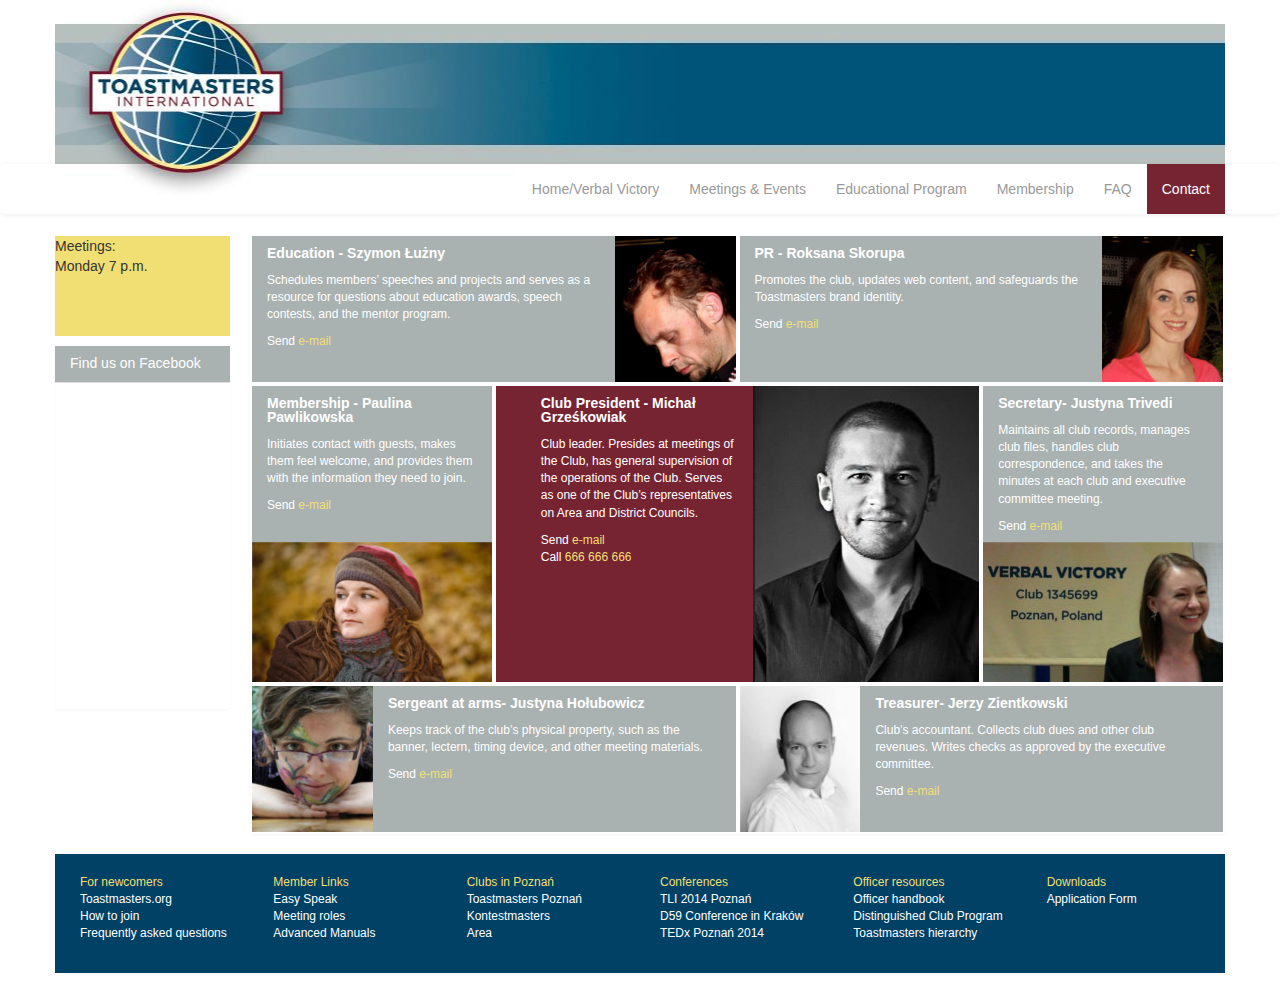
==== commit bf5e9467: "RWD1" ====
--- a/contact.html
+++ b/contact.html
@@ -38,7 +38,7 @@
     <!-- Main jumbotron for a primary marketing message or call to action -->
 
 
-    <div class="container main-container">
+    <div class="container">
       <div class="row">
         <div class="col-md-2 sidebar">
           <div id="counter"> Meetings:</br> Monday 7 p.m. </div>
@@ -52,92 +52,137 @@
         </div>
 
 
-        <div class="col-md-10 main-content panel white contact-info">
-          <div class="row">
-            <div class="col-md-6 element" id="vpe">
-              <div class="col-md-9">
+        <div class="col-md-10 panel white contact-info">
+          <div class="row">
+            <div class="col-md-6 col-sm-12 border-2 height-150" id="vpe">
+              <div class="col-md-9 col-sm-9 col-xs-12">
                 <h4 class="page-title">Education - Szymon Łużny</h4>
                 <p>Schedules members’ speeches and projects and serves as a resource for questions about education awards, speech contests, and the mentor program.</p>
                 <p>Send <a href="mailto:education@toastmasters-poznan.org">e-mail</a></p>
               </div>
-              <div class="col-md-3 foto1"></div>
-            </div>
-            <div class="col-md-6 element" id="vppr">
-              <div class="col-md-9">
+              <div class="col-md-3 col-sm-3 hidden-xs foto1"></div>
+            </div>
+            <div class="col-md-6 border-2 height-150" id="vppr">
+              <div class="col-md-9 col-sm-9 col-xs-12">
                 <h4 class="page-title">PR - Roksana Skorupa</h4>
                 <p>Promotes the club, updates web content, and safeguards the Toastmasters brand identity.</p>
                 <p>Send <a href="mailto:pr@toastmasters-poznan.org">e-mail</a></p> 
               </div>
-              <div class="col-md-3 foto1"></div>
-            </div>
-          </div>
-          <div class="row">
-            <div class="col-md-3 element central-div" id="vpm">
+              <div class="col-md-3 col-sm-3 hidden-xs foto1"></div>
+            </div>
+            <div class="col-sm-9 colxs-12 hidden-md hidden-lg border-2 height-150" id="vpm">
+              <h4 class="page-title">Membership - Paulina Pawlikowska</h4>
+                <p>Initiates contact with guests, makes them feel welcome, and provides them with the information they need to join. </p>
+                <p>Send <a href="mailto:membership@toastmasters-poznan.org">e-mail</a></p>
+            </div>
+            <div class="col-sm-3 height-150 foto1 margin-top-left-2 visible-sm hidden-xs hidden-md hidden-lg" id="vpmfoto"></div>
+          </div>
+          <div class="row">
+            <div class="col-sm-3 height-150 foto1 width-187 visible-sm hidden-xs hidden-md hidden-lg" id="secrfoto"></div>
+            <div class="col-sm-9 colxs-12 hidden-md hidden-lg border-2 height-150" id="secr">
+              <h4 class="page-title">Secretary- Justyna Trivedi</h4>
+                <p>Maintains all club records, manages club files, handles club correspondence, and takes the minutes at each club and executive committee meeting.</p>
+                <p>Send <a href="mailto:secretary@toastmasters-poznan.org">e-mail</a></p>
+            </div>
+          </div>
+          <div class="row">  
+            <div class="col-sm-9 colxs-12 hidden-md red hidden-lg border-2 height-150" id="pres">
+              <h4 class="page-title">Club President - Michał Grześkowiak</h4>
+                <p>Club leader. Presides at meetings of the Club, has general supervision of the operations of the Club. Serves as one of the Club’s representatives on Area and District Councils.</p>
+                <p>Send <a href="mailto:presidentmembership@toastmasters-poznan.org">e-mail</a></p>
+            </div>  
+            <div class="col-sm-3 height-150 foto1 margin-top-left-2 visible-sm hidden-xs hidden-md hidden-lg" id="presfoto"></div>
+            <div class="col-md-3 hidden-sm hidden-xs border-2 height-300" id="vpm">
               <h4 class="page-title">Membership - Paulina Pawlikowska</h4>
                 <p>Initiates contact with guests, makes them feel welcome, and provides them with the information they need to join. </p>
                 <p>Send <a href="mailto:membership@toastmasters-poznan.org">e-mail</a></p>                
-              <div class="foto2 col-md-12"></div>
-            </div>
-            <div class="col-md-6 element red central-div" id="pres">
-              <div class="col-md-6">
+              <div class="foto2 col-md-12 col-sm-3 hidden-xs"></div>
+            </div>
+            <div class="col-md-6 col-sm-12 red border-2 height-300  hidden-xs hidden-sm" id="pres">
+              <div class="col-md-6 col-sm-6 col-xs-12">
                 <h4 class="page-title">Club President - Michał Grześkowiak</h4>
                 <p>Club leader. Presides at meetings of the Club, has general supervision of the operations of the Club. Serves as one of the Club’s representatives on Area and District Councils.</p>
                 <p>Send <a href="mailto:president@toastmasters-poznan.org">e-mail</a></br>
                 Call <a href="mailto:president@toastmasters-poznan.org">666 666 666</a>
               </div>
-              <div class="col-md-6 foto3"></div>
-            </div>
-            <div class="col-md-3 element central-div" id="secr">
+              <div class="col-md-6 col-sm-6 col-xs-12 foto3 hidden-xs"></div>
+            </div>
+            <div class="col-md-3 border-2 height-300  hidden-xs hidden-sm" id="secr">
               <h4 class="page-title">Secretary- Justyna Trivedi</h4>
                 <p>Maintains all club records, manages club files, handles club correspondence, and takes the minutes at each club and executive committee meeting.</p><p>Send <a href="mailto:secretary@toastmasters-poznan.org">e-mail</a></p>
-              <div class="foto2 col-md-12"></div>
-            </div>
-          </div>
-          <div class="row">
-            <div class="col-md-6 element" id="saa">
-              <div class="col-md-3 foto1"></div>
-              <div class="col-md-9">
-              <h4 class="page-title">Sergeant at arms- Justyna Hołubowicz</h4>
-              <p>Keeps track of the club’s physical property, such as the banner, lectern, timing device, and other meeting materials.</p>
-              <p>Send <a href="mailto:srgt-at-arms@toastmasters-poznan.org">e-mail</a></p>
+              <div class="foto2 col-md-12 hidden-xs"></div>
+            </div>
+          </div>
+          <div class="row">
+            <div class="col-md-6 border-2 height-150" id="saa">
+              <div class="col-md-3 col-sm-3 hidden-xs foto1"></div>
+              <div class="col-md-9 col-sm-9 col-xs-12">
+                <h4 class="page-title">Sergeant at arms- Justyna Hołubowicz</h4>
+                <p>Keeps track of the club’s physical property, such as the banner, lectern, timing device, and other meeting materials.</p>
+                <p>Send <a href="mailto:srgt-at-arms@toastmasters-poznan.org">e-mail</a></p>
               </div>
               
             </div>
-            <div class="col-md-6 element" id="tr">
-              <div class="col-md-3 foto1"></div>
-              <div class="col-md-9">
+            <div class="col-md-6 border-2 height-150" id="tr">
+              <div class="col-md-3 col-sm-3 hidden-xs foto1"></div>
+              <div class="col-md-9 col-sm-9 col-xs-12">
                 <h4 class="page-title">Treasurer- Jerzy Zientkowski</h4>
                 <p>Club’s accountant. Collects club dues and other club revenues. Writes checks as approved by the executive committee.</p><p>Send <a href="mailto:treasurer@toastmasters-poznan.org">e-mail</a></p>
               </div>              
             </div>
           </div>
-
-         </div>
+              
+
+
+          <!-- <div class="row">
+
+          </div>
+          <div class="row">
+            <div class="col-sm-9 red hidden-md hidden-lg border-2 height-150" id="pres">
+              <h4 class="page-title">Club President - Michał Grześkowiak</h4>
+                <p>Club leader. Presides at meetings of the Club, has general supervision of the operations of the Club. Serves as one of the Club’s representatives on Area and District Councils.</p>
+                <p>Send <a href="mailto:president@toastmasters-poznan.org">e-mail</a></p>
+            </div>                
+            <div class="foto2 height-150 col-sm-3 visible-sm"></div>
+          </div>
+          <div class="row">
+            <div class="foto col-sm-3 visible-sm"></div>
+            <div class="col-sm-9 hidden-md hidden-lg border-2 height-150" id="secr">
+              <h4 class="page-title">Secretary- Justyna Trivedi</h4>
+                <p>Maintains all club records, manages club files, handles club correspondence, and takes the minutes at each club and executive committee meeting.</p>
+                <p>Send <a href="mailto:secretary@toastmasters-poznan.org">e-mail</a></p>
+            </div>                
+          </div> -->
+
+
+
+        </div>
       </div>
 
       <footer>
         <div class="row">
-          <div class="col-md-2 col-sm-4 col-xs-6">
+          <div class="col-md-2 col-sm-4 col-xs-12">
             <ul class="no-dot">For newcomers
               <li><a href="http://www.toastmasters.org">Toastmasters.org</a></li>
               <li><a href="membership.html">How to join</a></li>
               <li><a href="faq.html">Frequently asked questions</a></li>
             </ul>
           </div>
-          <div class="col-md-2 col-sm-4 col-xs-6">
+          <div class="col-md-2 col-sm-4 col-xs-12">
             <ul class="no-dot">Member Links
               <li><a href="http://bit.ly/vveasyspeak">Easy Speak</a></li>
               <li><a href="http://www.toastmasters.org/meetingroles.aspx">Meeting roles</a></li>
               <li><a href="http://www.toastmasters.org/226z">Advanced Manuals</a></li>
             </ul>
           </div>
-          <div class="col-md-2 col-sm-4 col-xs-6">
+          <div class="col-md-2 col-sm-4 col-xs-12">
             <ul class="no-dot">Clubs in Poznań
               <li><a href="http://www.toastmasterspoznan.pl">Toastmasters Poznań</a></li>
               <li><a href="http://www.facebook.com/KontestMasters?fref=ts">Kontestmasters</a></li>
-            </ul>
-          </div>
-          <div class="col-md-2 col-sm-4 col-xs-6">
+              <li><a href="http://www.facebook.com/KontestMasters?fref=ts">Area</a></li>
+            </ul>
+          </div>
+          <div class="col-md-2 col-sm-4 col-xs-12">
             <ul class="no-dot">Conferences
               <li><a href="mailto:president@toastmasters-poznan.org">TLI 2014 Poznań</a></li>
               <li><a href="http://conference.toastmasterskrakow.eu/">D59 Conference in Kraków</a></li>
@@ -145,14 +190,14 @@
 
             </ul>
           </div>
-          <div class="col-md-2 col-sm-4 col-xs-6">
+          <div class="col-md-2 col-sm-4 col-xs-12">
             <ul class="no-dot">Officer resources
               <li><a href="http://www.toastmasters.org/clh">Officer handbook</a></li>
               <li><a href="http://www.toastmasters.org/1111_DCP">Distinguished Club Program</a></li> 
               <li><a href="http://www.toastmasters.org/Members/MembersFunctionalCategories/AboutTI/ServiceChart.aspx">Toastmasters hierarchy</a></li>                   
             </ul>
           </div>
-          <div class="col-md-2 col-sm-4 col-xs-6">
+          <div class="col-md-2 col-sm-4 col-xs-12">
             <ul class="no-dot">Downloads
               <li><a href="http://www.toastmasters.org/MemberApp">Application Form</a></li>
             </ul>
--- a/css/main.css
+++ b/css/main.css
@@ -32,10 +32,10 @@
 
 }
 
-.container .navbar-collapse{
+/*.container .navbar-collapse{
     padding-left:0;
     padding-right:0;
-}
+}*/
 
 .red, .element.red{
 /*    background-color:#CD202C;
@@ -109,8 +109,8 @@
 #four{
     background-image: url('../img/rays.png');
     background-position: 8% 33%;
-    width:24.5%;
-}
+/*    width:24.5%;
+*/}
 
 #index #four{
     background-image: url('../img/pic6.jpg');
@@ -189,6 +189,7 @@
 .panel{
     border-radius:0;
     margin-bottom:10px;
+    border:0;
 }
 
 .panel-title {
@@ -252,6 +253,7 @@
 .sidebar{
     margin-top:0.2%;
     padding-left: 0;
+    border-right:5px solid #fff;
 } 
 
 .dropdown-menu>li>a{
@@ -300,16 +302,10 @@
     padding-bottom:20px;
 }
 
-.element{
+.height-150{
     height:150px;
-    box-sizing:margin-box;
-    /*background-color: #A9B2B1;*/
-    /*background-image: url('../img/rays2.png');*/
-}
-
-/*.element:hover{
-    background-image: url('../img/white_20.png')
-}*/
+}
+
 
 
 
@@ -325,8 +321,8 @@
 }
 
 
-.central-div{
-    height:304px;
+.height-300{
+    height:300px;
 }
 
 .side-div{
@@ -346,31 +342,9 @@
     font-size:12px;
 }
 
-
-.element.col-md-3{
-    width:24%;
-    margin:0.2%;
-}
-
-
-.element.col-md-6{
-    width:49%;
-    margin:0.2%;
-}
-
-.element.col-sm-12{
-    width:98%;
-    margin:0.2%;
-}
-
-.element.col-md-9{
-    width: 73.5%;
-    margin:0.2%;
-}
-
-.element.col-md-12{
-    width:98.5%;
-    margin:0.2%;
+.border-2{
+    border:2px solid #fff;
+    box-sizing:border-boxs;
 }
 
 .semi-hidden{
@@ -433,25 +407,23 @@
 
 
 .foto1{
-    background-image:url('../img/photo.jpg');
-    height:150px;
+    height:146px;
     padding-left:0;
     padding-right:0;
 }
 
 .foto2{
-    background-image:url('../img/photo2.jpg');
     margin-left:-15px;
     margin-right:-15px;
-    background-color:#000;
     height:140px;
     position:absolute;
     bottom:0;
 }
 
 .foto3{
-    height:304px;
-}
+    height:296px;
+}
+
 
 #saa, #tr, #vpe, #vppr{
     background-color:#A9B2B1;
@@ -464,6 +436,10 @@
     padding-top:0;
 }
 
+#pres2{
+    padding:15px;
+}
+
 .element.red#pres{
     padding:0;
 }
@@ -479,37 +455,48 @@
     background-position: 58% 25%;
 }
 
-#vpm .foto2{
+#vpm .foto2, #vpmfoto{
     background-image:url('../img/paulina_p.jpg');
 }
+
+.margin-top-left-2{
+    margin-top:2px;
+    margin-left:-2px;
+}
+
 
 #saa .foto1{
     background-image:url('../img/justyna_h.jpg');
     background-position:42% 4%;
 }
 
-#secr .foto2{
+#secr .foto2, #secrfoto{
     background-image:url('../img/justyna_t.jpg'); 
     background-position: 46% 0; 
 }
 
-#secr{
-    width:24.5%;
+.width-187{
+    width:187px;
 }
 
 #tr .foto1{
     background-image:url('../img/jerzy_z.jpg');
 }
 
-#secr, #vpm{
+#secr, #vpm, #vpm2, #secr2{
     background-color:#A9B2B1;
 }
 
-#pres .foto3{
+#pres .foto3, #presfoto{
     background-image:url('../img/michał_g.jpg');
     padding-left:0;
     padding-right:0;
 }
+
+#presfoto{
+    background-position: 47% 14%;
+}
+
 
 #tagline{
     margin-top: 63px;
@@ -574,7 +561,6 @@
     text-transform: uppercase;
     font-weight:bold;
     color: #004165;
-
 }
 
 .promise{
@@ -583,13 +569,11 @@
 
 #tmpromise{
     background-color:#fee;
-    box-size:border-box;
-    border:1px dashed #ddd;
-}
+/*    border:2px dashed #ddd;
+*/}
 
 #confidence{
     background-image: url('../img/confidence.jpg');
-    width:24.5%;
 }
 
 .four{
@@ -600,15 +584,6 @@
     margin-left:-20px;
 }
 
-#venue#one{
-    background-image: url('../img/rays.png');
-    background-position:50% 50%;
-
-}
-
-.col-md-6.membership#four{
-    width:49%;
-}
 
 .hide{
     display:none;
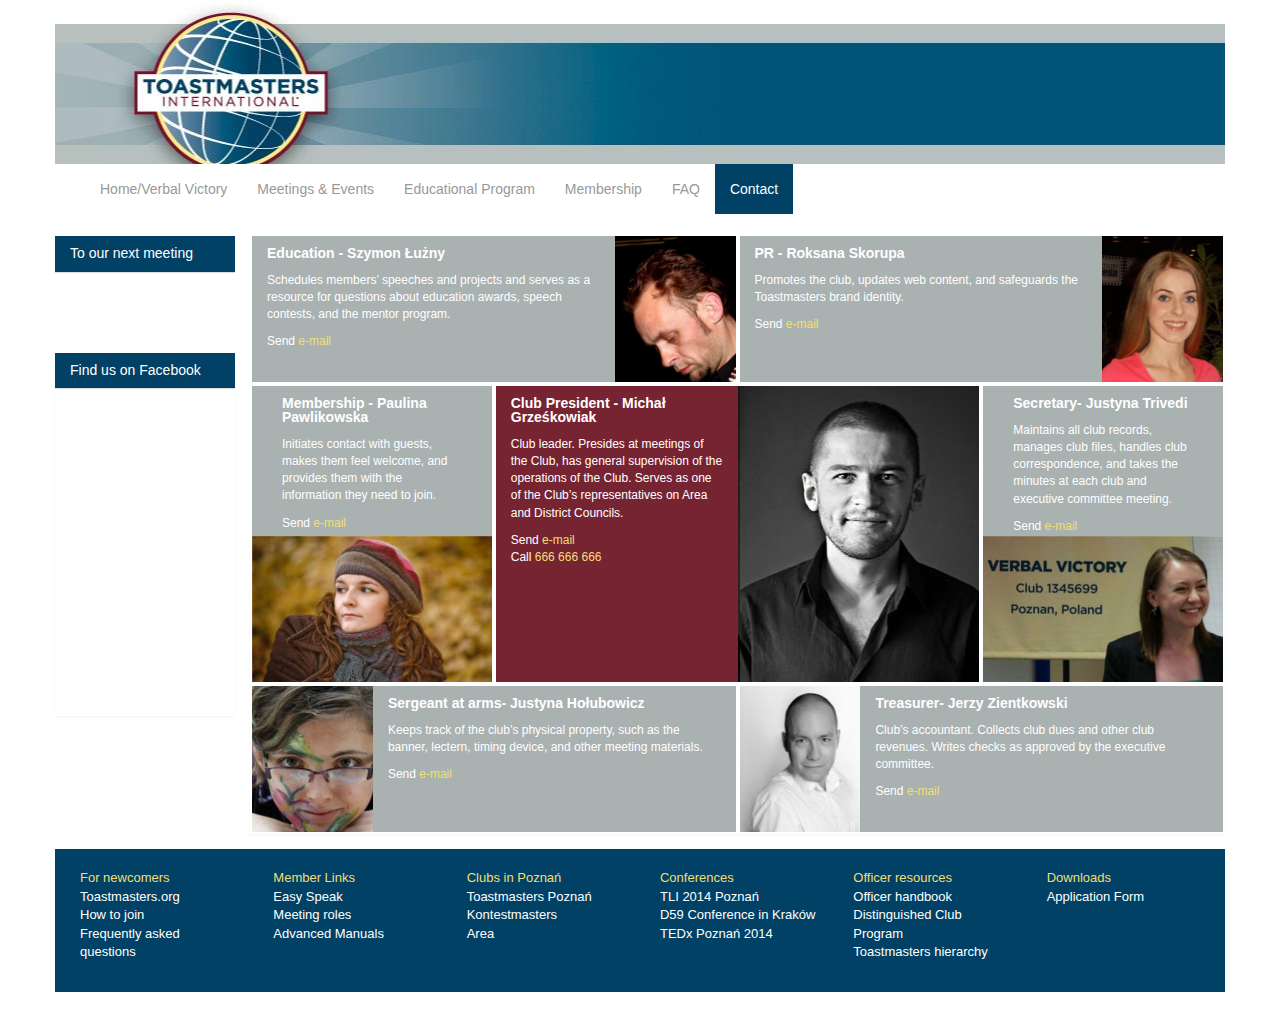
==== commit 6fdc8dc9: "RWD" ====
--- a/contact.html
+++ b/contact.html
@@ -11,50 +11,79 @@
         <meta name="viewport" content="width=device-width">
         <link rel="stylesheet" href="css/bootstrap.min.css">
         <link rel="stylesheet" href="css/bootstrap-theme.min.css">
-        <link rel="stylesheet" href="css/mediaelementplayer.css" />
-        <link rel="stylesheet" href="css/main.css">
-  
+        <link rel="stylesheet" href="css/main.css"> 
         <script src="js/vendor/modernizr-2.6.2-respond-1.1.0.min.js"></script>
-        <script src="js/header.js"></script>
     </head>
 
     <body>
 
         <div class="container banner"><a href="index.html"></a></div>
 
-        <div class="navbar navbar-inverse">
-          <div class="container">
-              <ul class="nav navbar-nav pull-right">
+
+
+
+        <nav class="navbar navbar-default container" role="navigation">
+          <div>
+            <!-- Brand and toggle get grouped for better mobile display -->
+            <div class="navbar-header">
+              <button type="button" class="navbar-toggle pull-left" data-toggle="collapse" data-target="#bs-example-navbar-collapse-1">
+                <span class="sr-only">Toggle navigation</span>
+                <span class="icon-bar"></span>
+                <span class="icon-bar"></span>
+                <span class="icon-bar"></span>
+              </button>
+              <span class="visible-xs" id="vv-menu"><h4>Verbal Victory</h4></span>
+            </div>
+
+            <!-- Collect the nav links, forms, and other content for toggling -->
+            <div class="collapse navbar-collapse" id="bs-example-navbar-collapse-1">
+              <ul class="nav navbar-nav col-xs-12">
                 <li><a href="index.html">Home/Verbal Victory</a></li>
                 <li><a href="meetings.html">Meetings & Events</a></li>
                 <li><a href="education.html">Educational Program</a></li>
                 <li><a href="membership.html">Membership</a></li>
                 <li><a href="faq.html">FAQ</a></li>
-                <li class="contact"><a href="contact.html">Contact</a></li>
+                <li class="contact active"><a href="contact.html">Contact</a></li>
               </ul>
-          </div>
-        </div>
+            </div><!-- /.navbar-collapse -->
+          </div><!-- /.container-fluid -->
+        </nav>
+
    
     <!-- Main jumbotron for a primary marketing message or call to action -->
 
 
     <div class="container">
+
       <div class="row">
-        <div class="col-md-2 sidebar">
-          <div id="counter"> Meetings:</br> Monday 7 p.m. </div>
+        <div class="col-md-2 col-sm-12 sidebar">
+          <div class="panel panel-default">
+            <div class="panel-heading">
+              <h3 class="panel-title">To our next meeting</h3>
+            </div>
+            <div id="countdown" class="countdown"></div>  
+          </div>
           <div class="panel panel-default fb">
             <div class="panel-heading">
               <h3 class="panel-title">Find us on Facebook</h3>
             </div>
-              <div class="fb-like-box" data-width="190" data-height="325" data-href="https://www.facebook.com/toastmasters.poznan.english" colorscheme="light" data-show-faces="true" data-header="false" data-stream="false" data-show-border="false" lang="en">
+              <div class="fb-like-box hidden-sm hidden-xs" data-width="190" data-height="325" data-href="https://www.facebook.com/toastmasters.poznan.english" colorscheme="light" data-show-faces="true" data-header="false" data-stream="false" data-show-border="false" lang="en">
+              </div>
+              <div class="fb-like-box hidden-lg hidden-md visible-sm hidden-xs" data-width="600" data-height="120" data-href="https://www.facebook.com/toastmasters.poznan.english" colorscheme="light" data-show-faces="false" data-header="true" data-stream="false" data-show-border="false" lang="en">
+              </div>
+              <div class="fb-like-box hidden-md hidden-lg hidden-sm visible-xs" data-width="300" data-height="120" data-href="https://www.facebook.com/toastmasters.poznan.english" colorscheme="light" data-show-faces="false" data-header="true" data-stream="false" data-show-border="false" lang="en">
               </div>
           </div>
         </div>
 
 
         <div class="col-md-10 panel white contact-info">
+          <ol class="breadcrumb visible-sm visible-xs">
+            <li><a href="index">Verbal Victory</a></li>
+            <li><a href="contact">Contact</a></li>
+          </ol>
           <div class="row">
-            <div class="col-md-6 col-sm-12 border-2 height-150" id="vpe">
+            <div class="col-md-6 border-2 height-150" id="vpe">
               <div class="col-md-9 col-sm-9 col-xs-12">
                 <h4 class="page-title">Education - Szymon Łużny</h4>
                 <p>Schedules members’ speeches and projects and serves as a resource for questions about education awards, speech contests, and the mentor program.</p>
@@ -70,47 +99,33 @@
               </div>
               <div class="col-md-3 col-sm-3 hidden-xs foto1"></div>
             </div>
-            <div class="col-sm-9 colxs-12 hidden-md hidden-lg border-2 height-150" id="vpm">
-              <h4 class="page-title">Membership - Paulina Pawlikowska</h4>
-                <p>Initiates contact with guests, makes them feel welcome, and provides them with the information they need to join. </p>
-                <p>Send <a href="mailto:membership@toastmasters-poznan.org">e-mail</a></p>
-            </div>
-            <div class="col-sm-3 height-150 foto1 margin-top-left-2 visible-sm hidden-xs hidden-md hidden-lg" id="vpmfoto"></div>
           </div>
           <div class="row">
-            <div class="col-sm-3 height-150 foto1 width-187 visible-sm hidden-xs hidden-md hidden-lg" id="secrfoto"></div>
-            <div class="col-sm-9 colxs-12 hidden-md hidden-lg border-2 height-150" id="secr">
-              <h4 class="page-title">Secretary- Justyna Trivedi</h4>
-                <p>Maintains all club records, manages club files, handles club correspondence, and takes the minutes at each club and executive committee meeting.</p>
-                <p>Send <a href="mailto:secretary@toastmasters-poznan.org">e-mail</a></p>
-            </div>
-          </div>
-          <div class="row">  
-            <div class="col-sm-9 colxs-12 hidden-md red hidden-lg border-2 height-150" id="pres">
-              <h4 class="page-title">Club President - Michał Grześkowiak</h4>
-                <p>Club leader. Presides at meetings of the Club, has general supervision of the operations of the Club. Serves as one of the Club’s representatives on Area and District Councils.</p>
-                <p>Send <a href="mailto:presidentmembership@toastmasters-poznan.org">e-mail</a></p>
-            </div>  
-            <div class="col-sm-3 height-150 foto1 margin-top-left-2 visible-sm hidden-xs hidden-md hidden-lg" id="presfoto"></div>
-            <div class="col-md-3 hidden-sm hidden-xs border-2 height-300" id="vpm">
-              <h4 class="page-title">Membership - Paulina Pawlikowska</h4>
-                <p>Initiates contact with guests, makes them feel welcome, and provides them with the information they need to join. </p>
-                <p>Send <a href="mailto:membership@toastmasters-poznan.org">e-mail</a></p>                
+            <div class="col-md-3 border-2 height-300" id="vpm">
+              <div class="col-md-12 col-sm-9">
+                <h4 class="page-title">Membership - Paulina Pawlikowska</h4>
+                  <p>Initiates contact with guests, makes them feel welcome, and provides them with the information they need to join. </p>
+                  <p>Send <a href="mailto:membership@toastmasters-poznan.org">e-mail</a></p> 
+              </div>       
               <div class="foto2 col-md-12 col-sm-3 hidden-xs"></div>
             </div>
-            <div class="col-md-6 col-sm-12 red border-2 height-300  hidden-xs hidden-sm" id="pres">
-              <div class="col-md-6 col-sm-6 col-xs-12">
+            <div class="col-md-6 col-sm-12 col-xs-12 red border-2 height-300" id="pres">
+              <div class="col-md-6 col-sm-9 col-xs-12 ">
                 <h4 class="page-title">Club President - Michał Grześkowiak</h4>
                 <p>Club leader. Presides at meetings of the Club, has general supervision of the operations of the Club. Serves as one of the Club’s representatives on Area and District Councils.</p>
                 <p>Send <a href="mailto:president@toastmasters-poznan.org">e-mail</a></br>
                 Call <a href="mailto:president@toastmasters-poznan.org">666 666 666</a>
               </div>
-              <div class="col-md-6 col-sm-6 col-xs-12 foto3 hidden-xs"></div>
-            </div>
-            <div class="col-md-3 border-2 height-300  hidden-xs hidden-sm" id="secr">
-              <h4 class="page-title">Secretary- Justyna Trivedi</h4>
-                <p>Maintains all club records, manages club files, handles club correspondence, and takes the minutes at each club and executive committee meeting.</p><p>Send <a href="mailto:secretary@toastmasters-poznan.org">e-mail</a></p>
-              <div class="foto2 col-md-12 hidden-xs"></div>
+              <div class="col-md-6 col-sm-3 foto3 hidden-xs"></div>
+            </div>
+
+            <div class="col-md-3 border-2 height-300" id="secr">
+              <div class="col-md-12 col-sm-9">
+                <h4 class="page-title">Secretary- Justyna Trivedi</h4>
+                  <p>Maintains all club records, manages club files, handles club correspondence, and takes the minutes at each club and executive committee meeting.</p>
+                  <p>Send <a href="mailto:secretary@toastmasters-poznan.org">e-mail</a></p>
+              </div>
+              <div class="foto2 col-md-12 col-sm-3 hidden-xs"></div>
             </div>
           </div>
           <div class="row">
@@ -131,31 +146,6 @@
               </div>              
             </div>
           </div>
-              
-
-
-          <!-- <div class="row">
-
-          </div>
-          <div class="row">
-            <div class="col-sm-9 red hidden-md hidden-lg border-2 height-150" id="pres">
-              <h4 class="page-title">Club President - Michał Grześkowiak</h4>
-                <p>Club leader. Presides at meetings of the Club, has general supervision of the operations of the Club. Serves as one of the Club’s representatives on Area and District Councils.</p>
-                <p>Send <a href="mailto:president@toastmasters-poznan.org">e-mail</a></p>
-            </div>                
-            <div class="foto2 height-150 col-sm-3 visible-sm"></div>
-          </div>
-          <div class="row">
-            <div class="foto col-sm-3 visible-sm"></div>
-            <div class="col-sm-9 hidden-md hidden-lg border-2 height-150" id="secr">
-              <h4 class="page-title">Secretary- Justyna Trivedi</h4>
-                <p>Maintains all club records, manages club files, handles club correspondence, and takes the minutes at each club and executive committee meeting.</p>
-                <p>Send <a href="mailto:secretary@toastmasters-poznan.org">e-mail</a></p>
-            </div>                
-          </div> -->
-
-
-
         </div>
       </div>
 
@@ -208,10 +198,7 @@
         <script src="http://ajax.googleapis.com/ajax/libs/jquery/1.10.1/jquery.min.js"></script>
 
         <script src="js/vendor/bootstrap.min.js"></script>
-
         <script src="js/main.js"></script>
-
-        <script src="js/mediaelement-and-player.min.js"></script>
         
     </body>
 </html>
--- a/css/main.css
+++ b/css/main.css
@@ -4,159 +4,160 @@
    Author's custom styles
    ========================================================================== */
 
-.navbar-inverse{
+/*=========================
+NAVBAR
+========================*/
+.navbar-default{
     background:none;
     border:none;
     color:#000;
 }
-
+.nav.navbar-nav.pull-right{
+    margin-right:-15px;
+}
 .nav li:hover, .nav li.active:hover{
     background-color:#004165;
-}
-
-
-.navbar-inverse .navbar-nav > .active > a, .navbar-inverse .navbar-nav > .active > a:hover  {
+    color:#fff;
+    padding-left:0;
+    padding-right:0;
+}
+.navbar-default .navbar-nav .contact >a, .nav li.active.contact:hover{
+    background-color:#772432;
+    color:#fff !important;
+}
+
+.navbar-default .navbar-nav > .active > a, .navbar-default .navbar-nav > .active > a:hover  {
     background-color: #004165;
-}
-
-
-.navbar-inverse .navbar-nav >li >a{
+    color:#fff;
+}
+.navbar-default .navbar-nav >li >a{
     text-shadow:none;
     background-color:#fff;
 }
-
-
+.navbar-default .navbar-nav > li > a:hover{
+    color:#fff;
+}
+.navbar-default .navbar-nav > li > a{
+    color:#999;
+    text-shadow:none;
+}
 .navbar{
-/*    top:164px;*/
-margin-top:-31px;
-
-}
-
-/*.container .navbar-collapse{
-    padding-left:0;
-    padding-right:0;
-}*/
-
-.red, .element.red{
-/*    background-color:#CD202C;
-*/    background-color:#772432;
-    color:#fff;
-/*    box-size:padding-box;*/
-    padding:30px;
-}
-
+    margin-top:-31px;
+    border-radius: 0px;
+    box-shadow:none;
+    -webkit-box-shadow:none;
+}
+.navbar-toggle{
+    border-radius: 0px;
+    margin-top:15px;
+    margin-left: 72px;
+}
+
+#vv-menu h4{
+    color:#999;
+    margin-top: 21px;
+}
+
+/*===========================
+GENERAL STYLES
+=======================*/
+footer{
+    background-color: #004165;
+    color:#f2df74;
+    padding:20px 20px;
+    margin: 5px -15px 0 -15px;
+    font-size:13px;
+}
+
+footer a, footer a:hover{
+    color:#fff;
+}
+.red{
+    background-color:#772432;
+    color:#fff;
+}
 .banner{
     background-image: url('../img/banner2.png');
-    background-position-x: -495px;
+    background-position: -450px 0;
     height:195px;
     top:0;
 }
-
-#counter{
-    background-color:#f2df74;
-/*    background-image: url('../img/counter2.jpg');
-*/ 
-    box-size:border-box;
-    margin-bottom:10px;
-    height:100px;
-}
-
 body{
     padding-top:0px;
     margin-bottom: 30px;
 }
 
-
+/*===========================
+MAIN CONTENT
+===========================*/
 .main-content{
     padding-right:0;
     padding-left: 0;
-/*    background-image: url('../img/rays2.png');
-*/
-}
-
+}
 #one{
     background-image: url('../img/rays.png');
     background-position: 62% 45%;
-
-}
-
+}
 #index #one{
     background-image: url('../img/pic4.jpg');
     background-position: 69% 30%;
 }
-
 #two{
     background-image: url('../img/rays.png');
     background-position: 69% top;
 }
-
 #index #two{
     background-image: url('../img/pic10.jpg');
     background-position: 69%;
 }
-
-
 #three{
     background-image: url('../img/rays.png');
     background-position: 98% 3%;
 }
-
 #index #three{
     background-image: url('../img/pic1.jpg');
     background-position: 69%;
 }
-
 #four{
     background-image: url('../img/rays.png');
     background-position: 8% 33%;
-/*    width:24.5%;
-*/}
-
+}
 #index #four{
     background-image: url('../img/pic6.jpg');
     background-position: 69%;
 }
-
 #five{
     background-image: url('../img/rays.png');
     background-position: 98% 164%;
 }
-
 #index #five{
     background-image: url('../img/pic7.jpg');
     background-position: 69%;
 }
-
 #six{
     background-image: url('../img/rays.png');
     background-position: 98% 196%;
 }
-
 #index #six{
     background-image: url('../img/pic2.jpg');
     background-position: 69%;
 }
-
 #seven{
     background-image: url('../img/rays.png');
     background-position: 5% -65%;
 }
-
 #eight{
     background-image: url('../img/rays.png');
     background-position: 7% 224%;
 }
-
 #nine{
     background-image: url('../img/rays.png');
     background-position: 36% 267%;
 }
-
 #ten{
     background-image: url('../img/rays.png');
     background-position: 98% 96%;
 }
-
 .membership, .venue{
     background-image: url('../img/rays.png'); 
 }
@@ -206,7 +207,7 @@
 .panel-default > .panel-heading {
     background-image: none;
     background-repeat: repeat-x;
-    background-color:#A9B2B1;
+    background-color: #004165;
 }
 
 .panel-heading {
@@ -225,25 +226,13 @@
 .meeting{
     -webkit-box-shadow: 0 1px 2px rgba(0,0,0,0.05);
     box-shadow: 0 1px 2px rgba(0,0,0,0.05);
-    /*border: 1px solid transparent;
-    border-color: #ddd;*/
 }
 
 .fb-widget{
     height:200px;
 }
 
-footer{
-    background-color: #004165;
-    color:#f2df74;
-    padding:20px 20px;
-    margin: 10px -15px 0 -15px;
-    font-size:12px;
-}
-
-footer a, footer a:hover{
-    color:#fff;
-}
+
 
 .no-dot{
     list-style-type: none;
@@ -253,8 +242,8 @@
 .sidebar{
     margin-top:0.2%;
     padding-left: 0;
-    border-right:5px solid #fff;
-} 
+/*    border-right:5px solid #fff;
+*/} 
 
 .dropdown-menu>li>a{
     color:#a9b2b1;
@@ -305,21 +294,6 @@
 .height-150{
     height:150px;
 }
-
-
-
-
-
-.navbar-inverse .navbar-nav .contact >a {
-/*    background-color:#CD202C;
-*/    background-color:#772432;
-    color:#fff !important;
-}
-
-.navbar .container{
-    padding-right:0;
-}
-
 
 .height-300{
     height:300px;
@@ -387,6 +361,10 @@
     height:363px;
 }
 
+.fbsmall{
+    height:100px;
+}
+
 
 .contact-info{
     color:#fff;
@@ -415,7 +393,7 @@
 .foto2{
     margin-left:-15px;
     margin-right:-15px;
-    height:140px;
+    height:146px;
     position:absolute;
     bottom:0;
 }
@@ -434,14 +412,15 @@
 #pres{
     padding-right:0;
     padding-top:0;
-}
-
-#pres2{
+    padding-left:0;
+}
+
+/*#pres2{
     padding:15px;
-}
-
-.element.red#pres{
-    padding:0;
+}*/
+
+.padding-30{
+    padding:30px;
 }
 
 
@@ -479,8 +458,13 @@
     width:187px;
 }
 
+.height-146{
+    height:146px;
+}
+
 #tr .foto1{
     background-image:url('../img/jerzy_z.jpg');
+    background-position:50%;
 }
 
 #secr, #vpm, #vpm2, #secr2{
@@ -589,13 +573,173 @@
     display:none;
 }
 
-
-
-
-
-
-
-
-
-
-
+.breadcrumb{
+    border-radius: 0;
+    background:none;
+    margin-left:-25px;
+}
+
+.breadcrumb a{
+    color:#772432;
+}
+
+.time{
+    background-color:#000;
+    display:inline-block;
+    height:50px;
+    margin-top:10px;
+    width:29.5%;
+
+}
+
+/*=======================
+COUNTDOWN
+=======================*/
+.countdown {
+width: 180px;
+overflow: hidden;
+background: #fff;
+border-radius: 0px;
+border: 0px solid #444;
+height: 70px;
+float: left;
+margin: 0 0 20px;
+display: table;
+}
+.countdown>div {
+display: table-cell;
+}
+.countdown>div>span {
+display: block;
+text-align: center;
+font-family: sans-serif;
+}
+span.count {
+font-size: 34px;
+color: #000;
+line-height: 34px;
+padding-top: 7px;
+}
+span.title {
+color: #555;
+font-size: 12px;
+}
+.fb .panel-heading{
+    margin-top:80px;
+}
+
+/*===================
+MEDIA QUERIES
+=====================*/
+
+@media screen and  (max-width:1199px){
+    .countdown{
+        width:150px;
+    }
+    span.count {
+        font-size: 24px;
+        color: #000;
+        line-height: 34px;
+        padding-top: 7px;
+        }
+    span.title {
+        color: #555;
+        font-size: 11px;
+        }
+    .sidebar{
+        margin-top: 4.2%;
+        padding-right:0;
+    }
+    #vpm.height-300, #pres.height-300, #secr.height-300{
+        height:300px;
+    }
+/*    nav{
+        float:right;
+        margin-right: 84px!important;
+    }*/
+    .navbar{
+        border-radius: 0px;
+        box-shadow: none;
+    }
+}
+@media screen and (min-width:768px) and (max-width: 991px){
+    #vpm.height-300, #pres.height-300, #secr.height-300{
+        height:150px;
+    }
+    #pres .foto3{
+        background: url('../img/michał_g_small.jpg');
+        height:146px;
+        position:absolute;
+        right:0;
+    }
+    #vpm .foto2{
+        margin-left:73%;
+    }
+    #secr .foto2{
+        margin-left:73%;
+        background-position: 90% 0;
+    }
+    .col-md-12.col-sm-9{
+        padding-left:0;
+    }
+    .fb{
+        height:130px;
+    }
+    .countdown{
+        width:260px;
+    }
+    footer{
+        font-size:14px;
+    }
+    .nav>li>a{
+        font-size:13px;
+    }
+    .navbar.navbar-default.container{
+        width:750px;
+        margin-right:0!important;
+    }
+}
+
+@media screen and (min-width:992px) and (max-width:1199px){
+    .sidebar{
+        margin-top:0.2%;
+    }
+/*    .navbar.navbar-default.container{
+        width:750px;
+        margin-right:70px!important;
+    }*/
+
+}
+
+
+
+@media screen and (max-width:767px){
+    .sidebar{
+        padding-left: 5px;
+        padding-right:5px;
+    }
+    .row{
+        margin-right:0;
+        margin-left:0;
+    }
+    nav{
+        float:right;
+        margin-right:0;
+        width:750px;
+    }
+    footer{
+        font-size:14px;
+    }
+
+}
+
+
+
+
+
+
+
+
+
+
+
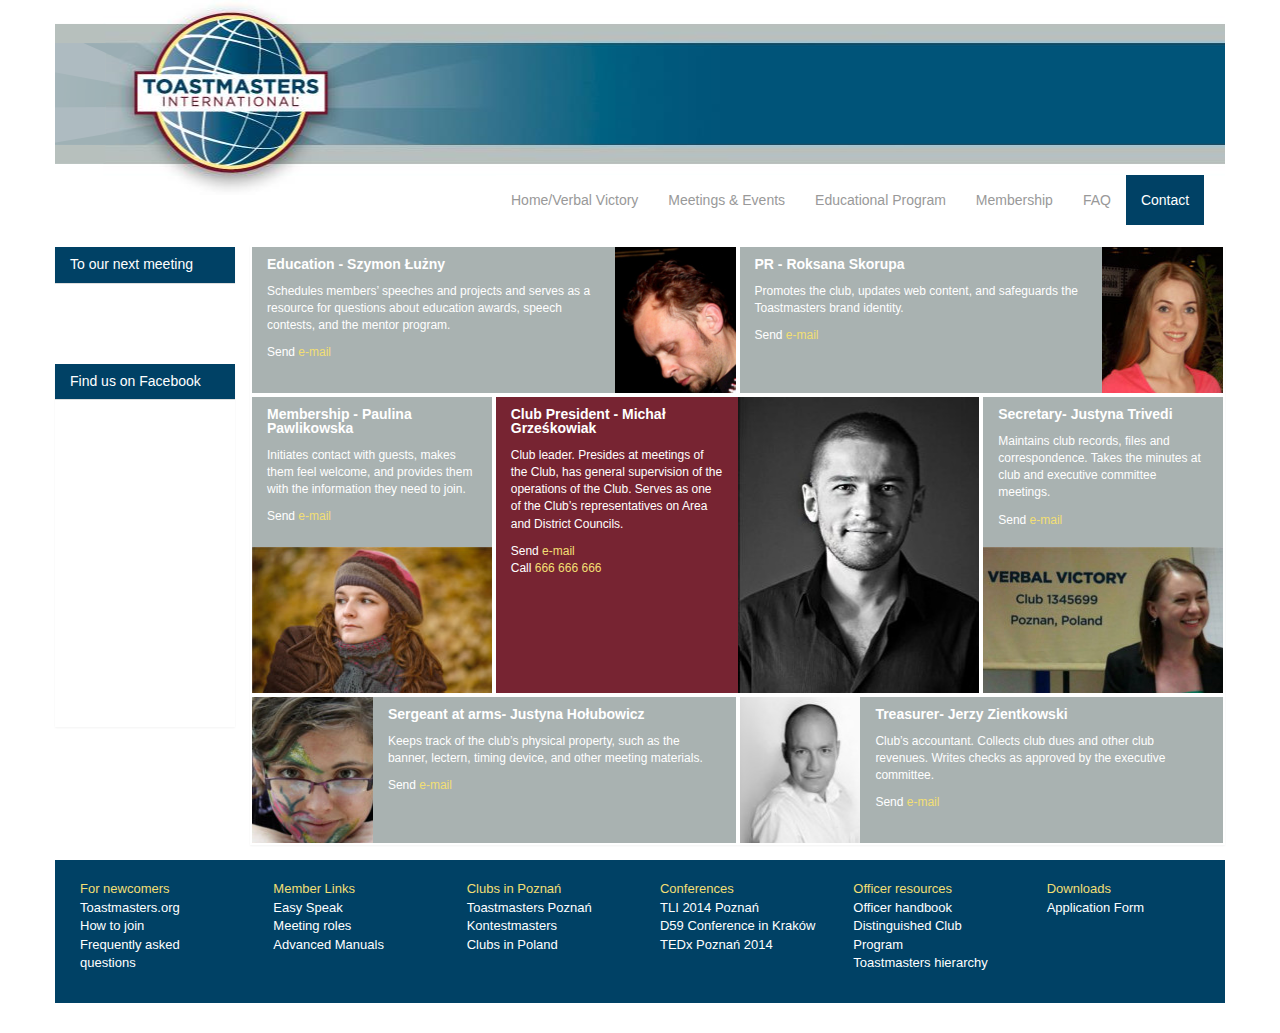
==== commit a76a82cd: "last changes before testing" ====
--- a/contact.html
+++ b/contact.html
@@ -19,35 +19,34 @@
 
         <div class="container banner"><a href="index.html"></a></div>
 
-
-
-
-        <nav class="navbar navbar-default container" role="navigation">
-          <div>
-            <!-- Brand and toggle get grouped for better mobile display -->
-            <div class="navbar-header">
-              <button type="button" class="navbar-toggle pull-left" data-toggle="collapse" data-target="#bs-example-navbar-collapse-1">
-                <span class="sr-only">Toggle navigation</span>
-                <span class="icon-bar"></span>
-                <span class="icon-bar"></span>
-                <span class="icon-bar"></span>
-              </button>
-              <span class="visible-xs" id="vv-menu"><h4>Verbal Victory</h4></span>
-            </div>
-
-            <!-- Collect the nav links, forms, and other content for toggling -->
-            <div class="collapse navbar-collapse" id="bs-example-navbar-collapse-1">
-              <ul class="nav navbar-nav col-xs-12">
-                <li><a href="index.html">Home/Verbal Victory</a></li>
-                <li><a href="meetings.html">Meetings & Events</a></li>
-                <li><a href="education.html">Educational Program</a></li>
-                <li><a href="membership.html">Membership</a></li>
-                <li><a href="faq.html">FAQ</a></li>
-                <li class="contact active"><a href="contact.html">Contact</a></li>
-              </ul>
-            </div><!-- /.navbar-collapse -->
-          </div><!-- /.container-fluid -->
-        </nav>
+        <div class="container col-lg-12">
+          <nav class="navbar navbar-default container col-xs-12" role="navigation">
+            <div>
+              <!-- Brand and toggle get grouped for better mobile display -->
+              <div class="navbar-header col-xs-12">
+                <button type="button" class="navbar-toggle pull-left" data-toggle="collapse" data-target="#bs-example-navbar-collapse-1">
+                  <span class="sr-only">Toggle navigation</span>
+                  <span class="icon-bar"></span>
+                  <span class="icon-bar"></span>
+                  <span class="icon-bar"></span>
+                </button>
+                <span class="visible-xs" id="vv-menu"><h4>Verbal Victory</h4></span>
+              </div>
+
+              <!-- Collect the nav links, forms, and other content for toggling -->
+              <div class="collapse navbar-collapse" id="bs-example-navbar-collapse-1">
+                <ul class="nav navbar-nav">
+                  <li><a href="index.html">Home/Verbal Victory</a></li>
+                  <li><a href="meetings.html">Meetings & Events</a></li>
+                  <li><a href="education.html">Educational Program</a></li>
+                  <li><a href="membership.html">Membership</a></li>
+                  <li><a href="faq.html">FAQ</a></li>
+                  <li class="contact active"><a href="contact.html">Contact</a></li>
+                </ul>
+              </div><!-- /.navbar-collapse -->
+            </div><!-- /.container-fluid -->
+          </nav>
+        </div>
 
    
     <!-- Main jumbotron for a primary marketing message or call to action -->
@@ -79,8 +78,8 @@
 
         <div class="col-md-10 panel white contact-info">
           <ol class="breadcrumb visible-sm visible-xs">
-            <li><a href="index">Verbal Victory</a></li>
-            <li><a href="contact">Contact</a></li>
+            <li><a href="index.html">Verbal Victory</a></li>
+            <li><a href="#">Contact</a></li>
           </ol>
           <div class="row">
             <div class="col-md-6 border-2 height-150" id="vpe">
@@ -122,7 +121,7 @@
             <div class="col-md-3 border-2 height-300" id="secr">
               <div class="col-md-12 col-sm-9">
                 <h4 class="page-title">Secretary- Justyna Trivedi</h4>
-                  <p>Maintains all club records, manages club files, handles club correspondence, and takes the minutes at each club and executive committee meeting.</p>
+                  <p>Maintains club records, files and correspondence. Takes the minutes at club and executive committee meetings.</p>
                   <p>Send <a href="mailto:secretary@toastmasters-poznan.org">e-mail</a></p>
               </div>
               <div class="foto2 col-md-12 col-sm-3 hidden-xs"></div>
@@ -169,15 +168,14 @@
             <ul class="no-dot">Clubs in Poznań
               <li><a href="http://www.toastmasterspoznan.pl">Toastmasters Poznań</a></li>
               <li><a href="http://www.facebook.com/KontestMasters?fref=ts">Kontestmasters</a></li>
-              <li><a href="http://www.facebook.com/KontestMasters?fref=ts">Area</a></li>
+              <li><a href="http://toastmasters.edu.pl/?page_id=13">Clubs in Poland</a></li>
             </ul>
           </div>
           <div class="col-md-2 col-sm-4 col-xs-12">
             <ul class="no-dot">Conferences
-              <li><a href="mailto:president@toastmasters-poznan.org">TLI 2014 Poznań</a></li>
+              <li><a href="http://tli.tm.pl">TLI 2014 Poznań</a></li>
               <li><a href="http://conference.toastmasterskrakow.eu/">D59 Conference in Kraków</a></li>
               <li><a href="https://www.youtube.com/watch?v=kjvUij52AFA&list=PLsRNoUx8w3rNeul7bq_urV84Li-UwZqJO">TEDx Poznań 2014</a></li>
-
             </ul>
           </div>
           <div class="col-md-2 col-sm-4 col-xs-12">
--- a/css/main.css
+++ b/css/main.css
@@ -25,7 +25,6 @@
     background-color:#772432;
     color:#fff !important;
 }
-
 .navbar-default .navbar-nav > .active > a, .navbar-default .navbar-nav > .active > a:hover  {
     background-color: #004165;
     color:#fff;
@@ -42,7 +41,7 @@
     text-shadow:none;
 }
 .navbar{
-    margin-top:-31px;
+    margin-top:-21px;
     border-radius: 0px;
     box-shadow:none;
     -webkit-box-shadow:none;
@@ -50,12 +49,30 @@
 .navbar-toggle{
     border-radius: 0px;
     margin-top:15px;
-    margin-left: 72px;
-}
-
+/*    margin-left: 72px;
+*/}
+.active:hover{
+    background-color:#772432;
+}
 #vv-menu h4{
     color:#999;
     margin-top: 21px;
+}
+.nav-pills>li>a{
+    border-radius: 0;
+    color:#a9b2b1;
+}
+.nav-pills>li>a:hover{
+    background-color: #ffe;
+}
+#tagline{
+    margin-top: 63px;
+    color:#fff;
+    text-transform: uppercase;
+}
+#tagline h3{
+    font-weight: normal;
+    font-size: 21px;
 }
 
 /*===========================
@@ -68,9 +85,25 @@
     margin: 5px -15px 0 -15px;
     font-size:13px;
 }
-
 footer a, footer a:hover{
     color:#fff;
+}
+body{
+    padding-top:0px;
+    margin-bottom: 30px;
+}
+a{
+    color: #f2df74;
+}
+a:hover{
+    color: #f2df74;
+    text-decoration: underline;
+}
+address{
+    font-weight:bold;
+    font-size:13px;
+    padding-top:20px;
+    padding-left: 30px;
 }
 .red{
     background-color:#772432;
@@ -82,9 +115,132 @@
     height:195px;
     top:0;
 }
-body{
-    padding-top:0px;
-    margin-bottom: 30px;
+.panel{
+    border-radius:0;
+    margin-bottom:10px;
+    border:0;
+}
+.panel-title {
+    margin-top: 0;
+    margin-bottom: 0;
+    font-size: 14px;
+    color:#fff;
+}
+.panel-title>a:hover{
+    color:#fff;
+}
+.panel-default > .panel-heading {
+    background-image: none;
+    background-repeat: repeat-x;
+    background-color: #004165;
+}
+.panel-heading {
+    border-bottom: 1px solid rgba(0, 0, 0, 0);
+    border-top-left-radius: 0;
+    border-top-right-radius: 0;
+    position:relative;
+}
+.panel-group .panel {
+    margin-bottom: 0;
+    overflow: hidden;
+    border-radius: 0; 
+}
+.sidebar{
+    margin-top:0.2%;
+    padding-left: 0;
+} 
+.no-dot{
+    list-style-type: none;
+    margin-left: -35px;
+}
+.breadcrumb{
+    border-radius: 0;
+    background:none;
+    margin-left:-15px;
+}
+.breadcrumb a{
+    color:#772432;
+}
+#accordion .panel-heading{
+    background-color: #999999;
+}
+#edu button{
+    color:#fff;
+    font-weight: bold;
+    padding:10px;
+    text-align: center;
+}
+#edu .row{
+    margin-bottom:10px;
+}
+#edu .lt .row, #edu .lt button{
+    background-image:url('../img/MaroonRays.png');
+    background-position:39% 48%;
+}
+#edu .ct .row, #edu .ct button{
+    background-image:url('../img/DarkBlueRays.png');
+    background-position:39% 48%;
+}
+#edu .dtm button{
+    background-image:url('../img/rays2.png');
+    background-position:39% 48%;
+    margin-top:60px;
+}
+.lt{
+    margin-top: 25px;
+}
+.plus, .equals{
+    font-size:65px;
+    margin: 45px 20px 0 0px;
+}
+#meetplace{
+    background-image: url('../img/bg-white.png'),url('../img/05_Conference.jpg');
+    background-position: 0 23%, 0 17%;
+    background-repeat: no-repeat;
+}
+
+
+
+/*=========================
+SIZES
+=========================*/
+.padding-10{
+    padding:10px;
+}
+.padding-30{
+    padding:30px;
+}
+.height-150{
+    height:150px;
+}
+.height-300{
+    height:300px;
+}
+.margin-bottom-20{
+    margin-bottom:20px;
+}
+.margin-top-100{
+    margin-top: 100px;
+}
+.margin-top-left-2{
+    margin-top:2px;
+    margin-left:-2px;
+}
+.margin-top-minus-195{
+    top:-215px;
+}
+.margin-top-30{
+    margin-top:-30px;
+}
+.element.margin-top-minus-152{
+    margin-top:-152px;
+}
+.width-187{
+    width:187px;
+}
+
+.height-146{
+    height:146px;
 }
 
 /*===========================
@@ -161,198 +317,131 @@
 .membership, .venue{
     background-image: url('../img/rays.png'); 
 }
-
 .membership#one{
     background-position:21.5% 33.5%;
 }
-
 .membership#two{
     background-position:45% 33.5%;
 }
-
 .membership#three{
     background-position:21.5% 40%;
 }
-
 .membership#four{
     background-position:45% 40%;
 }
-
+.membership{
+    padding-top:20px;
+    padding-left: 30px;
+}
+.membership{
+    font-size:12px;
+}
+.membership ul{
+    list-style-image: url('../img/red.png');
+}
+.four{
+    font-size:150px;
+    font-weight:bold;
+    color: #004165;
+    margin-top:-50px;
+    margin-left:-20px;
+    padding-right: 75px;
+}
+#meetinfo{
+    height:456px;
+    padding:20px;
+}
+#edu{
+/*    background-image: url('../img/dtm2.png');
+*/    height:350px;
+}
+#cc{
+    background-image: url('../img/cc.jpg');
+    background-position: 50% 0;
+}
+#ccman{
+    background-image: url('../img/ccman.jpg');
+}
 .venue#one{
     background-position:16.5% 45%;
 }
-
 .venue#two{
     background-position:40% 45%;
-
-}
-
-.panel{
-    border-radius:0;
-    margin-bottom:10px;
-    border:0;
-}
-
-.panel-title {
-    margin-top: 0;
-    margin-bottom: 0;
-    font-size: 14px;
-    color:#fff;
-}
-
-.panel-title>a:hover{
-    color:#fff;
-}
-
-.panel-default > .panel-heading {
-    background-image: none;
-    background-repeat: repeat-x;
-    background-color: #004165;
-}
-
-.panel-heading {
-    border-bottom: 1px solid rgba(0, 0, 0, 0);
-    border-top-left-radius: 0;
-    border-top-right-radius: 0;
-    position:relative;
-}
-
-.panel-group .panel {
-    margin-bottom: 0;
-    overflow: hidden;
-    border-radius: 0; 
-}
-
+}
 .meeting{
     -webkit-box-shadow: 0 1px 2px rgba(0,0,0,0.05);
     box-shadow: 0 1px 2px rgba(0,0,0,0.05);
 }
-
-.fb-widget{
-    height:200px;
-}
-
-
-
-.no-dot{
-    list-style-type: none;
-    margin-left: -35px;
-}
-
-.sidebar{
-    margin-top:0.2%;
-    padding-left: 0;
-/*    border-right:5px solid #fff;
-*/} 
-
-.dropdown-menu>li>a{
-    color:#a9b2b1;
-}                                                             
-
-.dropdown-menu>li>a:hover{
-    background-color:#ffe;
-    background-image:none;
-    color:#000;
-}
-
-.dropdown-menu{
-    border-radius:0;
-}
-
-.dropdown-menu li{
-      display:block;
-}
-
-.active:hover{
-/*    background-color:#CD202C;
-*/    background-color:#772432;
-
-}
-
-.nav-pills>li>a{
-    border-radius: 0;
-    color:#a9b2b1;
-}
-
-.nav-pills>li>a:hover{
-    background-color: #ffe;
-}
-
-a{
-    color: #f2df74;
-}
-
-a:hover{
-    color: #f2df74;
-    text-decoration: underline;
-}
-
+#cl{
+    background-image: url('../img/cl.jpg');
+    background-position: 50% 0;
+}
+#clman{
+    background-image: url('../img/clman.jpg');
+}
+.promise li, ul.promise{
+    font-size:12px;
+    list-style-image: url('../img/red.png');
+}
+#tmpromise p{
+    padding:30px 70px 0 70px;
+    text-transform: uppercase;
+    font-weight:bold;
+    color: #004165;
+}
+.promise{
+    padding:0 70px;
+}
+#tmpromise{
+    background-color:#fee;
+}
+#confidence{
+/*    background-image: url('../img/confidence.jpg');
+*/    background-image:url('../img/Keep-Calm.jpg');
+}
 .page-title{
     padding-bottom:20px;
 }
-
-.height-150{
-    height:150px;
-}
-
-.height-300{
-    height:300px;
-}
-
 .side-div{
     display:block;
 }
-
 .div-wrapper{
     padding-left: 0;
     padding-right:0;
 }
-
-
 .modal-content{
     border-radius: 0;
     width:inherit;
     color:#000;
     font-size:12px;
 }
-
 .border-2{
     border:2px solid #fff;
     box-sizing:border-boxs;
 }
-
 .semi-hidden{
     opacity:0.2;
 }
-
 .move-top{
     top:0;
     position:fixed;
 }
-
-.margin-top-100{
-    margin-top: 100px;
-}
-
-.margin-top-minus-195{
-    top:-215px;
-}
-
-.margin-top-30{
-    margin-top:-30px;
-}
-
-.element.margin-top-minus-152{
-    margin-top:-152px;
-}
-
 #map{
     padding-left:0;
     padding-right:0;
 }
-
 .modal-title{
     color:#000;
+}
+#agenda{
+    font-size: 14px;
+}
+#agenda p{
+    font-weight:bold;
+}
+#agenda li{
+    margin-bottom: 10px;
+    text-transform: lowercase;
 }
 /*============================
 FB widget styles
@@ -360,36 +449,28 @@
 .fb{
     height:363px;
 }
-
 .fbsmall{
     height:100px;
 }
 
-
+/*==========================
+CONTACT
+==========================*/
 .contact-info{
     color:#fff;
     font-size: 12px;
 }
-
 .contact-info h4{
     font-size: 14px;
     font-weight: bold;
     line-height: 14px;
     margin-bottom: -8px;
 }
-
-
-.padding-10{
-    padding:10px;
-}
-
-
 .foto1{
     height:146px;
     padding-left:0;
     padding-right:0;
 }
-
 .foto2{
     margin-left:-15px;
     margin-right:-15px;
@@ -397,199 +478,66 @@
     position:absolute;
     bottom:0;
 }
-
 .foto3{
     height:296px;
 }
-
-
 #saa, #tr, #vpe, #vppr{
     background-color:#A9B2B1;
     padding-left:0;
     padding-right:0;
 }
-
 #pres{
     padding-right:0;
     padding-top:0;
     padding-left:0;
 }
-
-/*#pres2{
-    padding:15px;
-}*/
-
-.padding-30{
-    padding:30px;
-}
-
-
 #vpe .foto1{
     background-image:url('../img/szymon.jpg');
     background-position: 60% 22%;
 }
-
 #vppr .foto1{
     background-image:url('../img/roksana.jpg');
     background-position: 58% 25%;
 }
-
 #vpm .foto2, #vpmfoto{
     background-image:url('../img/paulina_p.jpg');
 }
-
-.margin-top-left-2{
-    margin-top:2px;
-    margin-left:-2px;
-}
-
-
 #saa .foto1{
     background-image:url('../img/justyna_h.jpg');
     background-position:42% 4%;
 }
-
 #secr .foto2, #secrfoto{
     background-image:url('../img/justyna_t.jpg'); 
     background-position: 46% 0; 
 }
-
-.width-187{
-    width:187px;
-}
-
-.height-146{
-    height:146px;
-}
-
 #tr .foto1{
     background-image:url('../img/jerzy_z.jpg');
     background-position:50%;
 }
-
 #secr, #vpm, #vpm2, #secr2{
     background-color:#A9B2B1;
 }
-
 #pres .foto3, #presfoto{
     background-image:url('../img/michał_g.jpg');
     padding-left:0;
     padding-right:0;
 }
-
 #presfoto{
     background-position: 47% 14%;
 }
-
-
-#tagline{
-    margin-top: 63px;
-    color:#fff;
-    text-transform: uppercase;
-}
-
-#tagline h3{
-    font-weight: normal;
-    font-size: 21px;
-}
-
-
-address{
-    font-weight:bold;
-    font-size:13px;
-    padding-top:20px;
-    padding-left: 30px;
-}
-
-.membership{
-/*    font-size:13px;
-*/    padding-top:20px;
-    padding-left: 30px;
-}
-
-
-#meetinfo{
-    height:456px;
-}
-
-#edu{
-    background-image: url('../img/dtm2.png');
-    height:350px;
-}
-
-#cc{
-    background-image: url('../img/cc.jpg');
-    background-position: 50% 0;
-}
-
-#ccman{
-    background-image: url('../img/ccman.jpg');
-
-}
-
-#cl{
-    background-image: url('../img/cl.jpg');
-    background-position: 50% 0;
-}
-
-#clman{
-    background-image: url('../img/clman.jpg');
-}
-
-.promise li, ul.promise{
-    font-size:12px;
-    list-style-image: url('../img/red.png');
-}
-#tmpromise p{
-    padding:30px 70px 0 70px;
-    text-transform: uppercase;
-    font-weight:bold;
-    color: #004165;
-}
-
-.promise{
-    padding:0 70px;
-}
-
-#tmpromise{
-    background-color:#fee;
-/*    border:2px dashed #ddd;
-*/}
-
-#confidence{
-    background-image: url('../img/confidence.jpg');
-}
-
-.four{
-    font-size:150px;
-    font-weight:bold;
-    color: #004165;
-    margin-top:-50px;
-    margin-left:-20px;
-}
-
-
+#vpm .col-md-12.col-sm-9, #secr .col-md-12.col-sm-9{
+        padding-left: 0;
+        padding-right: 0;
+    }
 .hide{
     display:none;
 }
-
-.breadcrumb{
-    border-radius: 0;
-    background:none;
-    margin-left:-25px;
-}
-
-.breadcrumb a{
-    color:#772432;
-}
-
 .time{
     background-color:#000;
     display:inline-block;
     height:50px;
     margin-top:10px;
     width:29.5%;
-
 }
 
 /*=======================
@@ -631,6 +579,83 @@
 /*===================
 MEDIA QUERIES
 =====================*/
+@media screen and (max-width: 295px){
+    .page-title{
+        font-size:16px;
+    }
+}
+@media screen and (max-width: 400px){
+    body{
+        font-size: 12px;
+    }
+}
+@media screen and (min-width:501px) and  (max-width: 991px){
+    #index #one{
+        background-image: url('../img/pic4_small.jpg');
+        background-position: 50% 30%;
+    }
+    #index #six{
+        background-image: url('../img/pic2_small.jpg');
+        background-position: 48% center;
+    }
+}
+@media screen and (max-width:767px){
+    .breadcrumb{
+        margin-left:0;
+        padding-left:15px;
+    }
+    .sidebar{
+        margin-top:0;
+        padding-left: 0;
+        padding-right:0;
+    }
+    .row{
+        margin-right:0;
+        margin-left:0;
+    }
+    .container{
+        padding-left:0;
+        padding-right: 0;
+    }
+    .col-md-10{
+        padding-left: 0;
+        padding-right:0;
+    }
+    nav{
+        float:right;
+        margin-right:0;
+        width:750px;
+    }
+    footer{
+        font-size:14px;
+        background-color: #999;
+    }
+    .fb{
+        height:125px;
+    }
+    .navbar{
+        margin-bottom: 0;
+    }
+    .navbar-default{
+        padding-left: 0;
+    }
+    .navbar-header{
+        padding-left: 0;
+    }
+    .nav.navbar-nav{
+        padding-right:0;
+    }
+    #index{
+        padding-left:0;
+        padding-right:0;
+    }
+    #accordion .panel-heading{
+        background-color: #004165;
+    }
+    #vpm.height-300, #pres.height-300, #secr.height-300{
+        height:150px;
+    }
+}
 
 @media screen and  (max-width:1199px){
     .countdown{
@@ -650,16 +675,14 @@
         margin-top: 4.2%;
         padding-right:0;
     }
-    #vpm.height-300, #pres.height-300, #secr.height-300{
-        height:300px;
-    }
-/*    nav{
-        float:right;
-        margin-right: 84px!important;
-    }*/
     .navbar{
         border-radius: 0px;
         box-shadow: none;
+    }
+}
+@media screen and (min-width:768px){
+    .comtainer{
+        max-width:800px;
     }
 }
 @media screen and (min-width:768px) and (max-width: 991px){
@@ -691,55 +714,77 @@
     footer{
         font-size:14px;
     }
-    .nav>li>a{
+    .nav>li>a, #meetinfo{
         font-size:13px;
     }
     .navbar.navbar-default.container{
         width:750px;
         margin-right:0!important;
     }
-}
-
+    .sidebar{
+        margin-top:0;
+    }
+    .container.col-lg-12{
+        padding-right:0;
+    }
+    .container nav{
+        padding-left:47px;
+        padding-right:0;
+    }
+}
 @media screen and (min-width:992px) and (max-width:1199px){
+    .container.col-lg-12{
+        padding-right:0;
+    }
+    .container nav{
+        padding-left:214px;
+        padding-right:0;
+    }
     .sidebar{
+        margin-top:0;
+    }
+    #ccman{
+        background-position:86% center;
+    }
+    #clman{
+        background-position:71% center;
+    }
+    #tmpromise p{
+        padding-left: 15px;
+    }
+    .promise{
+        padding-left: 15px;
+        padding-right:15px;
+    }
+    #confidence{
+        background-position: 53% center;
+    }
+    .main-content{
+        padding-left:5px;
+    }
+}
+@media screen and (min-width:1200px){
+    #accordion{
         margin-top:0.2%;
     }
-/*    .navbar.navbar-default.container{
-        width:750px;
-        margin-right:70px!important;
-    }*/
-
-}
-
-
-
-@media screen and (max-width:767px){
-    .sidebar{
-        padding-left: 5px;
-        padding-right:5px;
-    }
-    .row{
-        margin-right:0;
-        margin-left:0;
-    }
-    nav{
-        float:right;
-        margin-right:0;
-        width:750px;
-    }
-    footer{
-        font-size:14px;
-    }
-
-}
-
-
-
-
-
-
-
-
-
-
-
+    .container.col-lg-12{
+        padding-right:0;
+    }
+    .container nav{
+        padding-left:411px;
+        padding-right:0;
+    }
+}
+
+
+
+
+
+
+
+
+
+
+
+
+
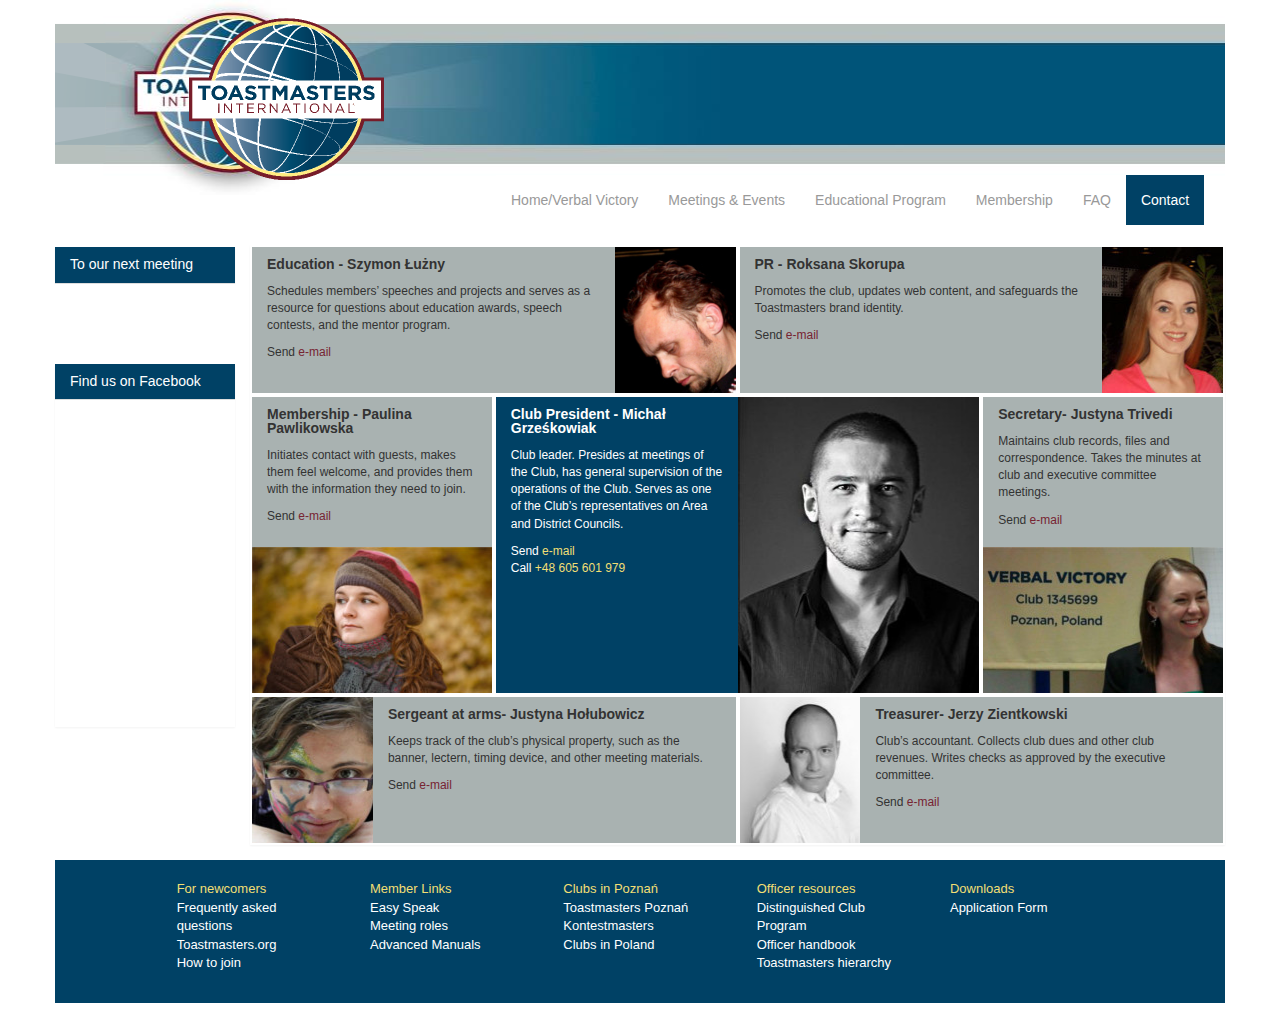
==== commit eaa63af4: "logo as a link, new faq, smaller footer, new membership subpage" ====
--- a/contact.html
+++ b/contact.html
@@ -16,8 +16,19 @@
     </head>
 
     <body>
-
-        <div class="container banner"><a href="index.html"></a></div>
+      <div id="fb-root"></div>
+      <script>(function(d, s, id) {
+          var js, fjs = d.getElementsByTagName(s)[0];
+          if (d.getElementById(id)) return;
+          js = d.createElement(s); js.id = id;
+          js.src = "http://connect.facebook.net/en_EN/all.js#xfbml=1";
+          fjs.parentNode.insertBefore(js, fjs);
+        }(document, 'script', 'facebook-jssdk'));</script>
+
+        <div class="container banner">
+          <a href="index.html"><img class="logo" src="img/logo2.png"></a>
+          <div class="col-md-8 pull-right" id="tagline"></div>
+        </div>
 
         <div class="container col-lg-12">
           <nav class="navbar navbar-default container col-xs-12" role="navigation">
@@ -76,7 +87,7 @@
         </div>
 
 
-        <div class="col-md-10 panel white contact-info">
+        <div class="col-md-10 panel contact-info">
           <ol class="breadcrumb visible-sm visible-xs">
             <li><a href="index.html">Verbal Victory</a></li>
             <li><a href="#">Contact</a></li>
@@ -112,8 +123,8 @@
               <div class="col-md-6 col-sm-9 col-xs-12 ">
                 <h4 class="page-title">Club President - Michał Grześkowiak</h4>
                 <p>Club leader. Presides at meetings of the Club, has general supervision of the operations of the Club. Serves as one of the Club’s representatives on Area and District Councils.</p>
-                <p>Send <a href="mailto:president@toastmasters-poznan.org">e-mail</a></br>
-                Call <a href="mailto:president@toastmasters-poznan.org">666 666 666</a>
+                <p>Send <a id="yellow" href="mailto:president@toastmasters-poznan.org">e-mail</a></br>
+                Call <span id="yellow">+48 605 601 979</span>
               </div>
               <div class="col-md-6 col-sm-3 foto3 hidden-xs"></div>
             </div>
@@ -150,11 +161,11 @@
 
       <footer>
         <div class="row">
-          <div class="col-md-2 col-sm-4 col-xs-12">
+          <div class="col-md-2 col-md-offset-1 col-sm-4 col-xs-12">
             <ul class="no-dot">For newcomers
+              <li><a href="faq.html">Frequently asked questions</a></li>
               <li><a href="http://www.toastmasters.org">Toastmasters.org</a></li>
               <li><a href="membership.html">How to join</a></li>
-              <li><a href="faq.html">Frequently asked questions</a></li>
             </ul>
           </div>
           <div class="col-md-2 col-sm-4 col-xs-12">
@@ -171,17 +182,17 @@
               <li><a href="http://toastmasters.edu.pl/?page_id=13">Clubs in Poland</a></li>
             </ul>
           </div>
-          <div class="col-md-2 col-sm-4 col-xs-12">
+<!--           <div class="col-md-2 col-sm-4 col-xs-12">
             <ul class="no-dot">Conferences
               <li><a href="http://tli.tm.pl">TLI 2014 Poznań</a></li>
               <li><a href="http://conference.toastmasterskrakow.eu/">D59 Conference in Kraków</a></li>
               <li><a href="https://www.youtube.com/watch?v=kjvUij52AFA&list=PLsRNoUx8w3rNeul7bq_urV84Li-UwZqJO">TEDx Poznań 2014</a></li>
             </ul>
-          </div>
+          </div> -->
           <div class="col-md-2 col-sm-4 col-xs-12">
             <ul class="no-dot">Officer resources
-              <li><a href="http://www.toastmasters.org/clh">Officer handbook</a></li>
-              <li><a href="http://www.toastmasters.org/1111_DCP">Distinguished Club Program</a></li> 
+              <li><a href="http://www.toastmasters.org/1111_DCP">Distinguished Club Program</a></li>
+              <li><a href="http://www.toastmasters.org/clh">Officer handbook</a></li>   
               <li><a href="http://www.toastmasters.org/Members/MembersFunctionalCategories/AboutTI/ServiceChart.aspx">Toastmasters hierarchy</a></li>                   
             </ul>
           </div>
@@ -191,11 +202,12 @@
             </ul>
           </div>
         </div>
-      </footer>    </div> <!-- /container -->        
+      </footer>    
+    </div> <!-- /container -->        
 
         <script src="http://ajax.googleapis.com/ajax/libs/jquery/1.10.1/jquery.min.js"></script>
-
         <script src="js/vendor/bootstrap.min.js"></script>
+        <script src="js/jquery.countdown.js"></script>
         <script src="js/main.js"></script>
         
     </body>
--- a/css/main.css
+++ b/css/main.css
@@ -93,11 +93,14 @@
     margin-bottom: 30px;
 }
 a{
-    color: #f2df74;
+    color: #772432;
 }
 a:hover{
-    color: #f2df74;
+    color: #772432;
     text-decoration: underline;
+}
+#meetinfo a{
+    color:#F2DF74;
 }
 address{
     font-weight:bold;
@@ -107,7 +110,13 @@
 }
 .red{
     background-color:#772432;
+    background-color: #004165;
     color:#fff;
+}
+.logo{
+    position:absolute;
+    left:14.8%;
+    top:2%;
 }
 .banner{
     background-image: url('../img/banner2.png');
@@ -144,6 +153,14 @@
     margin-bottom: 0;
     overflow: hidden;
     border-radius: 0; 
+}
+.panel-body{
+    border: 1px solid #004165;
+    background-image: url('../img/rays.png');
+    background-position:134.5% 45%;
+}
+#yellow, #yellow a, #yellow a:hover{
+    color:#F2DF74;
 }
 .sidebar{
     margin-top:0.2%;
@@ -161,9 +178,6 @@
 .breadcrumb a{
     color:#772432;
 }
-#accordion .panel-heading{
-    background-color: #999999;
-}
 #edu button{
     color:#fff;
     font-weight: bold;
@@ -186,6 +200,9 @@
     background-position:39% 48%;
     margin-top:60px;
 }
+#edu a{
+    color:#F2DF74;
+}
 .lt{
     margin-top: 25px;
 }
@@ -215,6 +232,9 @@
 }
 .height-300{
     height:300px;
+}
+.height-450{
+    height:450px;
 }
 .margin-bottom-20{
     margin-bottom:20px;
@@ -258,67 +278,56 @@
     background-image: url('../img/pic4.jpg');
     background-position: 69% 30%;
 }
-#two{
+/*#two{
     background-image: url('../img/rays.png');
     background-position: 69% top;
-}
+}*/
 #index #two{
     background-image: url('../img/pic10.jpg');
     background-position: 69%;
 }
-#three{
+/*#three{
     background-image: url('../img/rays.png');
     background-position: 98% 3%;
-}
+}*/
 #index #three{
     background-image: url('../img/pic1.jpg');
     background-position: 69%;
 }
-#four{
-    background-image: url('../img/rays.png');
-    background-position: 8% 33%;
+#upperleft{
+    background-image: url('../img/bg-white.png'),url('../img/rays2.png');
+    background-position: 20% 44%, 50% 16%;
+    background-repeat: no-repeat;
+    padding:25px;
+}
+#lowerleft{
+    background-image: url('../img/rays2.png');
+    background-position: 50% 65%;
+    padding:15px 25px 25px 25px;
+}
+#right{
+    background-image: url('../img/rays2.png');
+    background-position: 109% 39%;
+    padding:25px;
 }
 #index #four{
     background-image: url('../img/pic6.jpg');
     background-position: 69%;
 }
-#five{
-    background-image: url('../img/rays.png');
-    background-position: 98% 164%;
-}
 #index #five{
     background-image: url('../img/pic7.jpg');
     background-position: 69%;
 }
-#six{
-    background-image: url('../img/rays.png');
-    background-position: 98% 196%;
-}
 #index #six{
     background-image: url('../img/pic2.jpg');
     background-position: 69%;
 }
-#seven{
-    background-image: url('../img/rays.png');
-    background-position: 5% -65%;
-}
-#eight{
-    background-image: url('../img/rays.png');
-    background-position: 7% 224%;
-}
-#nine{
-    background-image: url('../img/rays.png');
-    background-position: 36% 267%;
-}
-#ten{
-    background-image: url('../img/rays.png');
-    background-position: 98% 96%;
-}
 .membership, .venue{
     background-image: url('../img/rays.png'); 
 }
 .membership#one{
     background-position:21.5% 33.5%;
+    padding:25px;
 }
 .membership#two{
     background-position:45% 33.5%;
@@ -333,27 +342,37 @@
     padding-top:20px;
     padding-left: 30px;
 }
-.membership{
+/*.membership{
     font-size:12px;
-}
+}*/
 .membership ul{
     list-style-image: url('../img/red.png');
 }
+.membership.col-md-6.col-sm-6{
+    padding:0;
+}
+.why{
+    font-size:14px;
+}
+.why > li{
+    padding-top:10px;
+}
+
 .four{
     font-size:150px;
     font-weight:bold;
     color: #004165;
-    margin-top:-50px;
-    margin-left:-20px;
     padding-right: 75px;
+    float:left;
+    line-height:180px;
+
 }
 #meetinfo{
     height:456px;
     padding:20px;
 }
-#edu{
-/*    background-image: url('../img/dtm2.png');
-*/    height:350px;
+#edu.modal-body{
+    height:350px;
 }
 #cc{
     background-image: url('../img/cc.jpg');
@@ -394,10 +413,12 @@
 }
 #tmpromise{
     background-color:#fee;
+    font-weight:12px;
 }
 #confidence{
 /*    background-image: url('../img/confidence.jpg');
-*/    background-image:url('../img/Keep-Calm.jpg');
+*/  background-image:url('../img/memb.jpg');
+    background-position: 88% 8%;
 }
 .page-title{
     padding-bottom:20px;
@@ -457,7 +478,7 @@
 CONTACT
 ==========================*/
 .contact-info{
-    color:#fff;
+/*    color:#fff;*/
     font-size: 12px;
 }
 .contact-info h4{
@@ -564,7 +585,7 @@
 }
 span.count {
 font-size: 34px;
-color: #000;
+color: #999;
 line-height: 34px;
 padding-top: 7px;
 }
